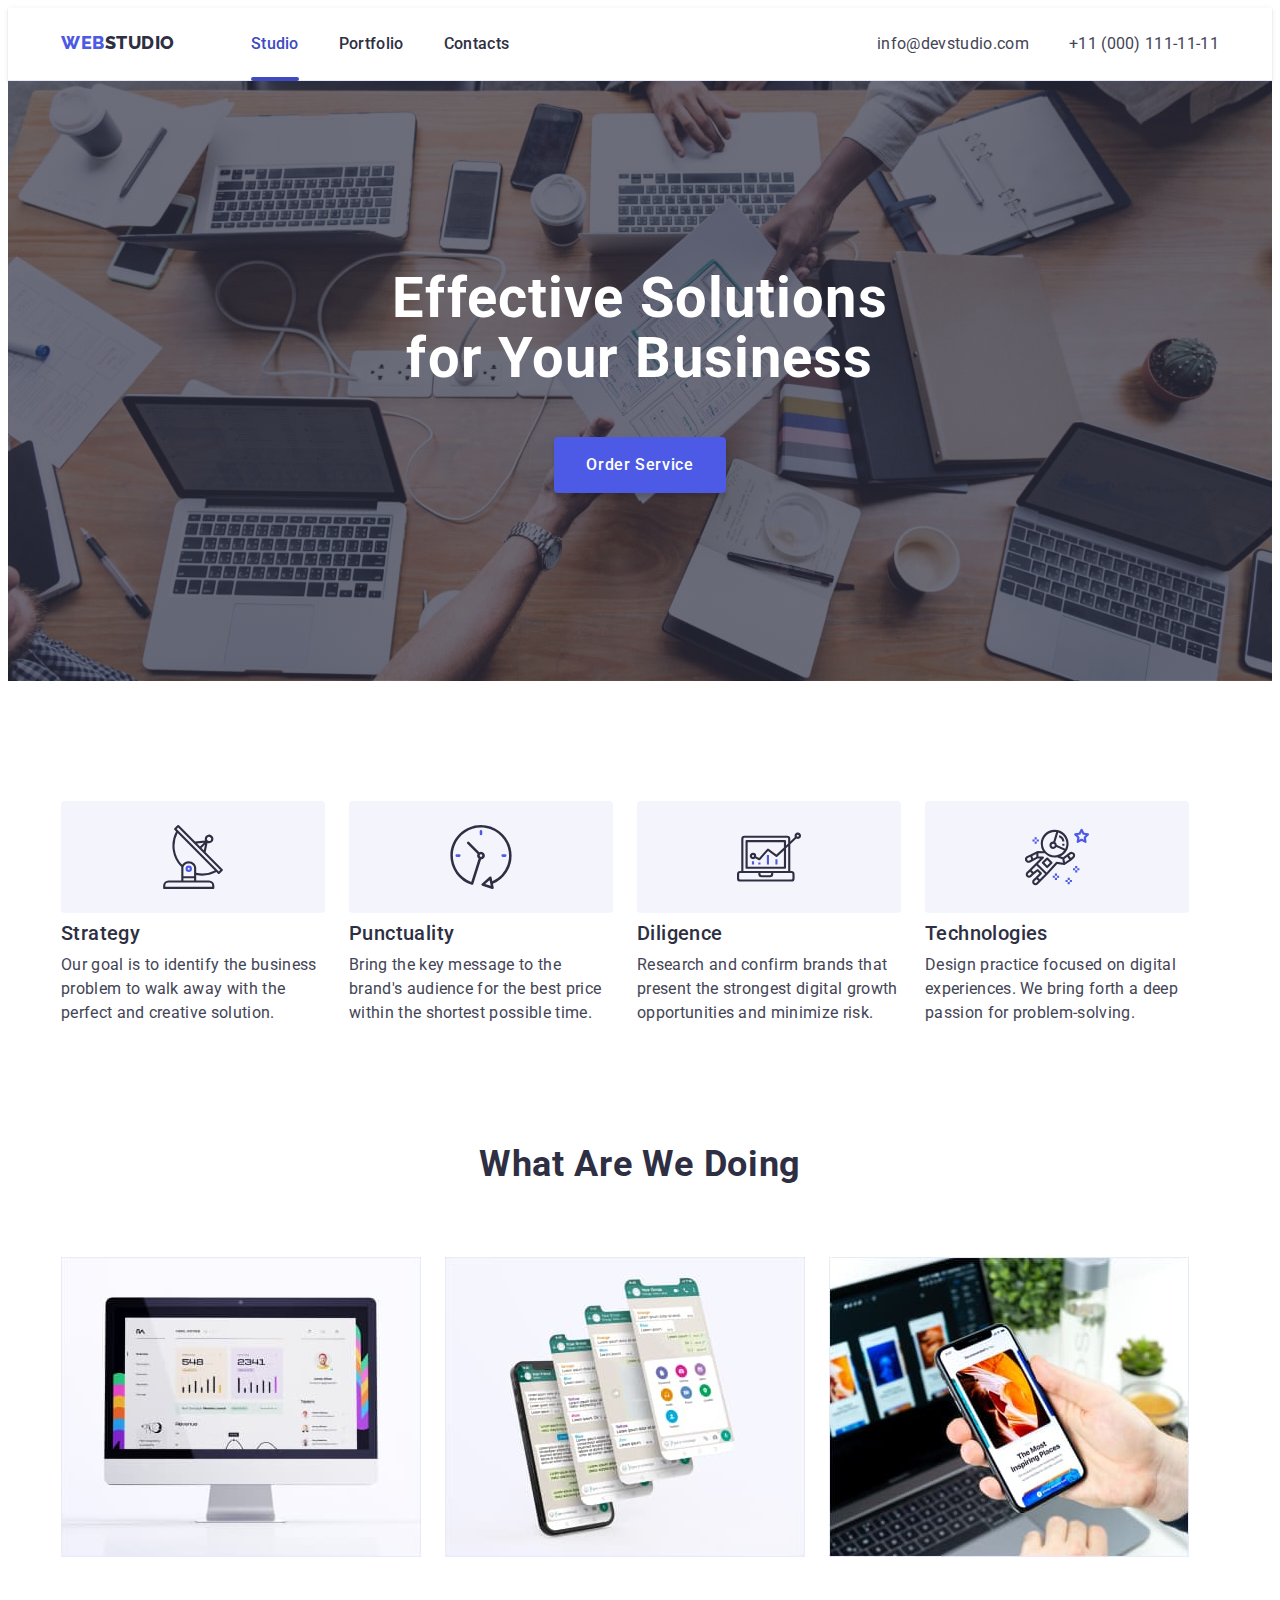
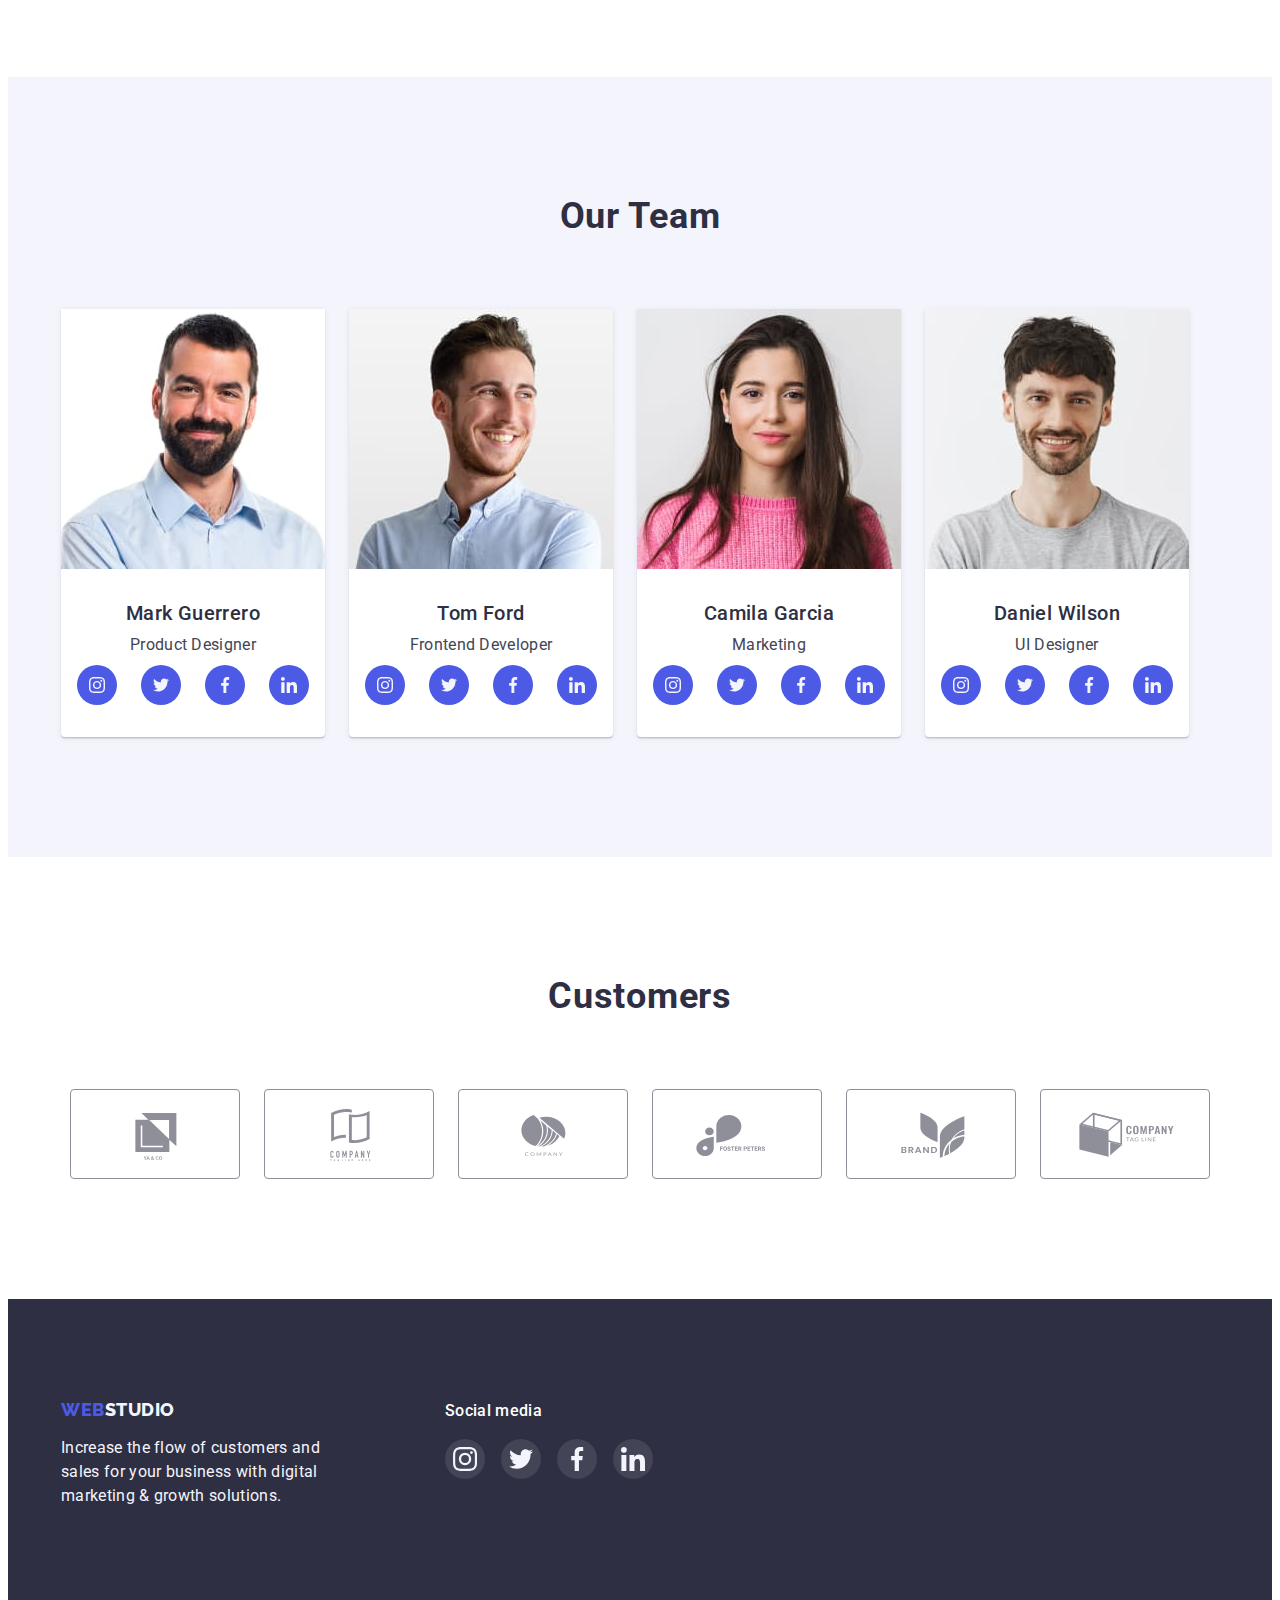
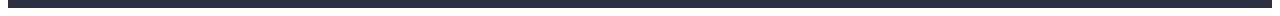
==== index.html @ 4c79994f "Initial commit" ====
<!DOCTYPE html>
<html lang="en">
  <head>
    <meta charset="UTF-8" />
    <meta http-equiv="X-UA-Compatible" content="IE=edge" />
    <meta name="viewport" content="width=device-width, initial-scale=1.0" />
    <title>WebStudio</title>
    <link rel="preconnect" href="https://fonts.googleapis.com" />
    <link
      href="https://fonts.googleapis.com/css2?family=Raleway:wght@800&family=Roboto:wght@400;500;700;900&display=swap"
      rel="stylesheet"
    />
    <link rel="preconnect" href="https://fonts.gstatic.com" crossorigin />
    <link rel="stylesheet" href="https://cdnjs.cloudflare.com/ajax/libs/modern-normalize/1.1.0/modern-normalize.min.css" integrity="sha512-wpPYUAdjBVSE4KJnH1VR1HeZfpl1ub8YT/NKx4PuQ5NmX2tKuGu6U/JRp5y+Y8XG2tV+wKQpNHVUX03MfMFn9Q==" crossorigin="anonymous" referrerpolicy="no-referrer" />
    <link rel="stylesheet" href="./css/styles.css" />
  </head>
  <body>
    <header class="page-header">
        <div class="container">
        <nav class="header-navigation">
          <a class="header-logo link" href="./index.html"
            >Web<span class="header-logo-span">Studio</span></a
          >
          <ul class="navigation-list list">
            <li class="item"><a class="list-link link current-nav" href="./index.html">Studio</a></li>
            <li class="item"><a class="list-link link" href="./portfolio.html">Portfolio</a></li>
            <li class="item"><a class="list-link link" href="">Contacts</a></li>
          </ul>
        </nav>
        <address class="navigation-address">
          <ul class="address-list list">
            <li class="item">
              <a class="list-connection link" href="mailto:info@devstudio.com"
                >info@devstudio.com</a
              >
            </li>
            <li class="item">
              <a class="list-connection link" href="tel:+110001111111">+11 (000) 111-11-11</a>
            </li>
          </ul>
        </address>
      </div >
      </header>
    <main>
      <section class="section-hero">
          <div class="container hero-container">
          <h1 class="hero-title">Effective Solutions for Your Business</h1>
          <button class="hero-button" data-modal-open type="button">Order Service</button>
        </div >
        </section>
        <section class="section-info">
          <div class="container">
            <h2 class="info-title visually-hidden">About us</h2>
            <ul class="info-list list">
              <li class="info-item">
              <div class="info-image">
                <svg class="info-icons" width="64" height="64">
                  <use href="./images/icons.svg#icon-antenna-1"></use>
                </svg>
              </div>
              <h3 class="list-title">Strategy</h3>
              <p class="list-text">
                Our goal is to identify the business problem to walk away with the
                perfect and creative solution.
              </p>
            </li>
            <li class="info-item">
              <div class="info-image">
                <svg class="info-icons" width="64" height="64">
                  <use href="./images/icons.svg#icon-clock-1"></use>
                </svg>
              </div>
              <h3 class="list-title">Punctuality</h3>
              <p class="list-text">
                Bring the key message to the brand's audience for the best price
                within the shortest possible time.
              </p>
            </li>
            <li class="info-item">
              <div class="info-image">
                <svg class="info-icons" width="64" height="64">
                  <use href="./images/icons.svg#icon-diagram-1"></use>
                </svg>
              </div>
              <h3 class="list-title">Diligence</h3>
              <p class="list-text">
                Research and confirm brands that present the strongest digital
                growth opportunities and minimize risk.
              </p>
            </li>
            <li class="info-item">
              <div class="info-image">
                <svg class="info-icons" width="64" height="64">
                  <use href="./images/icons.svg#icon-astronaut-1"></use>
                </svg>
              </div>
              <h3 class="list-title">Technologies</h3>
              <p class="list-text">
                Design practice focused on digital experiences. We bring forth a
                deep passion for problem-solving.
              </p>
            </li>
          </ul>
        </div >
        </section>
        <section class="section-service">
          <div class="container">
          <h2 class="service-title">What are we doing</h2>
          <ul class="service-list list">
            <li>
              <img
                class="site-image"
                src="./images/f.jpg"
                width="360"
                height="300"
                alt="photo of services"
              />
            </li>
            <li>
              <img
                class="site-image"
                src="./images/g.jpg"
                width="360"
                height="300"
                alt="photo of services"
              />
            </li>
            <li>
              <img
                class="site-image"
                src="./images/h.jpg"
                width="360"
                height="300"
                alt="photo of services"
              />
            </li>
          </ul>
        </div >
        </section>
        <section class="section-team">
          <div class="container">
          <h2 class="team-title">Our Team</h2>
          <ul class="team-list list">
            <li class="list-member">
              <img
                class="member-image"
                src="./images/a.jpg"
                width="264"
                height="260"
                alt="Mark Guerrero photo"
              />
              <div class="team-wrap">
                <h3 class="member-name">Mark Guerrero</h3>
                <p class="member-profession">Product Designer</p>
                <ul class="team-socials list">
                  <li class="socials-item"><a class="socials-link link" href=""><svg class="socials-link-icon" width="16" height="16">
                    <use href="./images/icons.svg#icon-instagram-2"></use>
                  </svg></a></li>
                  <li class="socials-item"><a class="socials-link link" href=""><svg class="socials-link-icon" width="16" height="16">
                    <use href="./images/icons.svg#icon-twitter-1"></use>
                  </svg></a></li>
                  <li class="socials-item"><a class="socials-link link" href=""><svg class="socials-link-icon" width="16" height="16">
                    <use href="./images/icons.svg#icon-facebook-1"></use>
                  </svg></a></li>
                  <li class="socials-item"><a class="socials-link link" href=""><svg class="socials-link-icon" width="16" height="16">
                    <use href="./images/icons.svg#icon-linkedin-1"></use>
                  </svg></a></li>
                </ul>
              </div class="team-wrap">
            </li>
            <li class="list-member">
              <img
                class="member-image"
                src="./images/b.jpg"
                width="264"
                height="260"
                alt="Tom Ford photo"
              />
              <div class="team-wrap">
                <h3 class="member-name">Tom Ford</h3>
                <p class="member-profession">Frontend Developer</p>
                <ul class="team-socials list">
                  <li class="socials-item"><a class="socials-link link" href=""><svg class="socials-link-icon" width="16" height="16">
                    <use href="./images/icons.svg#icon-instagram-2"></use>
                  </svg></a></li>
                  <li class="socials-item"><a class="socials-link link" href=""><svg class="socials-link-icon" width="16" height="16">
                    <use href="./images/icons.svg#icon-twitter-1"></use>
                  </svg></a></li>
                  <li class="socials-item"><a class="socials-link link" href=""><svg class="socials-link-icon" width="16" height="16">
                    <use href="./images/icons.svg#icon-facebook-1"></use>
                  </svg></a></li>
                  <li class="socials-item"><a class="socials-link link" href=""><svg class="socials-link-icon" width="16" height="16">
                    <use href="./images/icons.svg#icon-linkedin-1"></use>
                  </svg></a></li>
                </ul>
              </div class="team-wrap">
            </li>
            <li class="list-member">
              <img
                class="member-image"
                src="./images/c.jpg"
                width="264"
                height="260"
                alt="Camila Garcia photo"
              />
              <div class="team-wrap">
                <h3 class="member-name">Camila Garcia</h3>
                <p class="member-profession">Marketing</p>
                <ul class="team-socials list">
                  <li class="socials-item"><a class="socials-link link" href=""><svg class="socials-link-icon" width="16" height="16">
                    <use href="./images/icons.svg#icon-instagram-2"></use>
                  </svg></a></li>
                  <li class="socials-item"><a class="socials-link link" href=""><svg class="socials-link-icon" width="16" height="16">
                    <use href="./images/icons.svg#icon-twitter-1"></use>
                  </svg></a></li>
                  <li class="socials-item"><a class="socials-link link" href=""><svg class="socials-link-icon" width="16" height="16">
                    <use href="./images/icons.svg#icon-facebook-1"></use>
                  </svg></a></li>
                  <li class="socials-item"><a class="socials-link link" href=""><svg class="socials-link-icon" width="16" height="16">
                    <use href="./images/icons.svg#icon-linkedin-1"></use>
                  </svg></a></li>
                </ul>
              </div class="team-wrap">
              
            </li>
            <li class="list-member">
               <img
                class="member-image"
                src="./images/e.jpg"
                width="264"
                height="260"
                alt="Daniel Wilson photo"
              />
              <div class="team-wrap">
                <h3 class="member-name">Daniel Wilson</h3>
                <p class="member-profession">UI Designer</p>
                <ul class="team-socials list">
                  <li class="socials-item"><a class="socials-link link" href=""><svg class="socials-link-icon" width="16" height="16">
                    <use href="./images/icons.svg#icon-instagram-2"></use>
                  </svg></a></li>
                  <li class="socials-item"><a class="socials-link link" href=""><svg class="socials-link-icon" width="16" height="16">
                    <use href="./images/icons.svg#icon-twitter-1"></use>
                  </svg></a></li>
                  <li class="socials-item"><a class="socials-link link" href=""><svg class="socials-link-icon" width="16" height="16">
                    <use href="./images/icons.svg#icon-facebook-1"></use>
                  </svg></a></li>
                  <li class="socials-item"><a class="socials-link link" href=""><svg class="socials-link-icon" width="16" height="16">
                    <use href="./images/icons.svg#icon-linkedin-1"></use>
                  </svg></a></li>
                </ul>
              </div class="team-wrap">
            </li>
          </ul>
        </div >
        </section>
        <section class="section-customers">
          <div class="container">
            <h2 class="customers-title">Customers</h2>
            <ul class="customers-list list">
              <li class="customers-list-item"> <a class="customers-list-link link" href="">
                <svg class="customers-list-icon" width="104" height="56">
                  <use href="./images/icons.svg#icon-cust1"></use>
                </svg>
              </a>
              </li>
              <li class="customers-list-item"> <a class="customers-list-link link" href="">
                <svg class="customers-list-icon" width="104" height="56">
                  <use href="./images/icons.svg#icon-cust2"></use>
                </svg>
              </a>
              </li>
              <li class="customers-list-item"> <a class="customers-list-link link" href="">
                <svg class="customers-list-icon" width="104" height="56">
                  <use href="./images/icons.svg#icon-cust3"></use>
                </svg>
              </a>
              </li>
              <li class="customers-list-item"> <a class="customers-list-link link" href="">
                <svg class="customers-list-icon" width="104" height="56">
                  <use href="./images/icons.svg#icon-cust4"></use>
                </svg>
              </a>
              </li>
              <li class="customers-list-item"> <a class="customers-list-link link" href="">
                <svg class="customers-list-icon" width="104" height="56">
                  <use href="./images/icons.svg#icon-cust5"></use>
                </svg>
              </a>
              </li>
              <li class="customers-list-item"> <a class="customers-list-link link" href="">
                <svg class="customers-list-icon" width="104" height="56">
                  <use href="./images/icons.svg#icon-cust6"></use>
                </svg>
              </a>
              </li>
            </ul>
          </div>
        </section>
    </main>
    <footer class="page-footer">
        <div class="container">
        <div class="footer-logo-container">
          <a href="./index.html" class="footer-logo link"
            >Web<span class="footer-logo-span">Studio</span></a
          >
          <p class="footer-text">
            Increase the flow of customers and sales for your business with digital
            marketing & growth solutions.
          </p>
        </div >
        <div class="footer-container">
          <p class="footer-social">Social media</p>
          <ul class="footer-socials list">
            <li class="footer-socials-item"><a class="footer-socials-link link" href="">
              <svg class="socials-link-icon" width="24" height="24"><use href="./images/icons.svg#icon-instagram-2">
              </use>
            </svg></a></li>
            <li class="footer-socials-item"><a class="footer-socials-link link" href="">
              <svg class="socials-link-icon" width="24" height="24"><use href="./images/icons.svg#icon-twitter-1">
              </use>
            </svg></a></li>
            <li class="footer-socials-item"><a class="footer-socials-link link" href="">
              <svg class="socials-link-icon" width="24" height="24"><use href="./images/icons.svg#icon-facebook-1">
              </use>
            </svg></a></li>
            <li class="footer-socials-item"><a class="footer-socials-link link" href="">
              <svg class="socials-link-icon" width="24" height="24"><use href="./images/icons.svg#icon-linkedin-1">
              </use>
            </svg></a></li>
          </ul>
        </div>
      
      </div >
      </footer>
          <div class="overlay is-hidden" data-modal>
            <div class="modal">
              <button class="close-button" data-modal-close type="button"><svg class="modal-close" width="8" height="8">
                <use href="./images/icons.svg#icon-close"></use>
              </svg></button>
            </div>
      </div>
      <script src="./js/modal.js"></script>
  </body>
</html>
---- css/styles.css ----
/*_________________________________________________*/
:root {
  --brand-color: #434455;
  --second-color: #2e2f42;
  --button-color: #404bbf;
  --logo-color: #4d5ae5;
  --background-color: #ffffff;
  --section-color: #f4f4fd;
  --border-color: #e7e9fc;
  --background-gradient: linear-gradient(rgba(46, 47, 66, 0.7),rgba(46, 47, 66, 0.7));
  --footer-hover: #31D0AA;
  --modal-color: #fcfcfc;
}
p,h1,h2,h3,h4,h5,h6 {
  margin: 0;
}
ul{
  margin: 0;
  padding-left: 0;
}

/*ПАЛИТРА__________________________________________*/
/*logo  #4D5AE5 #F4F4FD  or  #4D5AE5 #2E2F42 ______*/
/*основной цвет  #434455 __________________________*/
/*вторичный цвет  #2E2F42 _________________________*/
/*цвет текста футера #F4F4FD ______________________*/
/*секция Our Team   #F4F4FD _______________________*/
/*футер #2E2F42 ___________________________________*/
/*цвет кнопки  #404BBF ____________________________*/
/*цвет рамки #e7e9fc ______________________________*/
/*ГЛОБАЛЬНІЕ ПРАВКИ ДЛЯ ВСЕЙ СТРАНИЦИ______________*/

body {
  font-family: 'Roboto', sans-serif;
  color: var(--brand-color);
  background-color: var(--background-color);
}
.container {
 width: 1158px; 
 padding-left: 15px;
 padding-right: 15px;
 margin: 0 auto;
}
.visually-hidden {
  position: absolute;
  width: 1px;
  height: 1px;
  margin: -1px;
  border: 0;
  padding: 0;
  white-space: nowrap;
  clip-path: inset(100%);
  clip: rect(0 0 0 0);
  overflow: hidden;
}
.list {
  list-style: none;
}
.link {
  text-decoration: none;
}
/*HEADER____________________________________________*/
.page-header {
  border-bottom: 1px solid var(--border-color);
  box-shadow: 0px 2px 1px rgba(46, 47, 66, 0.08), 0px 1px 1px rgba(46, 47, 66, 0.16), 0px 1px 6px rgba(46, 47, 66, 0.08);
}
.page-header .container {
  display: flex;
  align-items: center;
  justify-content: space-between;
}
.header-navigation{
  display: flex;
}
.header-logo {
  text-transform: uppercase;
  font-family: 'Raleway', sans-serif;
  color: var(--logo-color);
  font-weight: 800;
  font-size: 18px;
  line-height: 1.17;
  letter-spacing: 0.03em;


  padding-top: 24px;
  padding-bottom: 24px;
}
.header-logo-span {
  color: var(--second-color);


}
.navigation-list {
display: flex;
margin-left: 76px;
gap: 40px;
}
/* .navigation-list .item + .item {
  margin-left: 40px;
} */
.list-link {
font-weight: 500;
line-height: 1.5;
letter-spacing: 0.02em;
color: var(--second-color);

display: block;
padding-top: 24px;
padding-bottom: 24px;

transition-property: color;
transition-duration: 250ms;
transition-timing-function: cubic-bezier(0.4, 0, 0.2, 1);
}
.list-link:hover,
.list-link:focus {
  color: var(--button-color);
}
.current-nav {
  position: relative;
  color: var(--button-color);
}
.current-nav::after {
  position: absolute;
  left: 0;
  bottom: -1px;
  content:"";
  width: 100%;
  height: 4px;
  border-radius: 2px;
  background-color: var(--button-color)
}
.navigation-address{
  font-style: normal;
  
  display: flex;
}
.address-list {
  display: flex;
}
.address-list .item + .item {
  margin-left: 40px;
}
.address-list .item {
  display: flex;
}
.list-connection{
  font-family: "Roboto", sans-serif;
  font-style: normal;
  font-weight: 400;
  line-height: 1.5;
  letter-spacing: 0.02em;
  color: var(--brand-color); 
  padding-top: 24px;
  padding-bottom: 24px;
transition-property: color;
transition-duration: 250ms;
transition-timing-function: cubic-bezier(0.4, 0, 0.2, 1);
}
.list-connection:hover,
.list-connection:focus {
  color: var(--button-color)
}
/*HERO______________________________________________*/
.section-hero {
  max-width: 1440px;
  background-color: var(--second-color);
  background-image: var(--background-gradient), url(../images/people-office.jpg);
  background-repeat: no-repeat;
  background-position: center;
  background-size: cover;
  margin: 0 auto;
  padding-top: 188px;
  padding-bottom: 188px;
}
/* .hero-container {
} */
.hero-title {
font-size: 56px;
line-height: 1.07;
text-align: center;
letter-spacing: 0.02em;
color: var(--background-color);
width: 496px;

display: block;
margin-left: auto;
margin-right: auto;
margin-bottom: 48px;
}
.hero-button {
font-family: "Roboto", sans-serif;
font-weight: 500;
font-size: 16px;
line-height: 1.5;
letter-spacing: 0.04em;
color: var(--background-color);
cursor: pointer;
background-color: var(--logo-color);
box-shadow: 0px 4px 4px rgba(0, 0, 0, 0.15);
border-radius: 4px;
border: none;

display: block;
padding: 16px 32px;
margin: 0 auto;

transition-property: background-color;
transition-duration: 250ms;
transition-timing-function: cubic-bezier(0.4, 0, 0.2, 1);
}
.hero-button:hover,
.hero-button:focus {
background-color: var(--button-color);
}
/*INFO_______________________________________________*/
/* .section-info {
} */
.section-info {
  padding-top: 120px;
  padding-bottom: 120px;
}
/* .info-title {
} */

.info-list {
  display: flex;
  gap: 24px;
}
/* .info-item {
} */
.info-image {
  display: flex;
  width:264px;
  height:112px;
  margin-bottom: 8px;
  justify-content: center;
  align-items: center;
  border-radius: 4px;
  background-color: var(--section-color);
}
/* .info-icons{
} */
/* .list-title::before {
} */
.list-title {
font-weight: 500;
font-size: 20px;
line-height: 1.2;
letter-spacing: 0.02em;
color: var(--second-color);
margin-bottom: 8px;
}
.list-text {
line-height: 1.5;
letter-spacing: 0.02em;
width: 264px;
}
/*SERVICE____________________________________________*/
.section-service {
  padding-bottom: 120px;
}
.service-title {
  font-size: 36px;
  line-height: 1.11;
  text-align: center;
  letter-spacing: 0.02em;
  text-transform: capitalize;
  color: var(--second-color);
  margin-bottom: 72px;
  
}
.service-list {
  display: flex;
  gap: 24px;
}
.site-image {
display: block;
}
/*TEAM_______________________________________________*/
.section-team {
  background-color: var(--section-color);
}
.section-team {
padding-top: 120px;
padding-bottom: 120px;
}
.team-title {
font-size: 36px;
line-height: 1.11;
text-align: center;
letter-spacing: 0.02em;
text-transform: capitalize;
color: var(--second-color);

margin-bottom: 72px;
}
.team-list {
display: flex;
gap: 24px;

}
.list-member {
  background-color: var(--background-color);
  width: 264px;
  box-shadow: 0px 1px 6px rgba(46, 47, 66, 0.08), 0px 1px 1px rgba(46, 47, 66, 0.16), 0px 2px 1px rgba(46, 47, 66, 0.08);
  border-radius: 0px 0px 4px 4px;
  padding-bottom: 32px;
}
.member-image {
  margin-bottom: 32px;
  display: block;
}
/* .team-wrap {
} */
.member-name {
font-weight: 500;
font-size: 20px;
line-height: 1.2;
text-align: center;
letter-spacing: 0.02em;
color: var(--second-color);
margin-bottom: 8px;
}
.member-profession {
  line-height: 1.5;
  text-align: center;
  letter-spacing: 0.02em;
  margin-bottom: 8px;
}
.team-socials{
  display: flex;
  justify-content: center;
  gap: 24px;

}
.socials-item {
  width: 40px;
  height: 40px;

}
.socials-link {
  display: flex;
  width: 100%;
  height: 100%;
  border-radius: 50%;
  background-color: var(--logo-color);
  justify-content: center;
  align-items: center;

  transition-property: background-color;
  transition-duration: 250ms;
  transition-timing-function: cubic-bezier(0.4, 0, 0.2, 1);
}
.socials-link:hover,
.socials-link:focus {
  background-color: var(--button-color);
}
/* .socials-link-icon {
} */
/*CUSTOMERS__________________________________________*/
.section-customers{
  padding-top: 120px;
  padding-bottom: 120px;
}
.customers-title {
  text-align: center;
  font-size: 36px;
  color: var(--second-color);
  line-height: 1.11;
  letter-spacing: 0.02em;
  text-transform: capitalize;
  margin-bottom: 72px;
}
.customers-list {
  display: flex;
  justify-content: center;
  gap:24px;
}
/* .customers-list-item {
  
} */
.customers-list-link {
  display: flex;
  justify-content: center;
  align-items: center;
  width: 168px;
  height: 88px;
  border: 1px solid #8E8F99;
  border-radius: 4px;
  fill: #8E8F99;
  transition-property: border-color, fill;
transition-duration: 250ms;
transition-timing-function: cubic-bezier(0.4, 0, 0.2, 1);
}
.customers-list-link:hover,
.customers-list-link:focus {
  border-color: var(--button-color);
  fill: var(--button-color);
}
/* .customers-list-icon {
} */
/* PORTFOLIO PAGE___________________________________ */
.section-portfolio{
  padding-top: 96px;
  padding-bottom: 120px;
}
/* .portfolio-title {
} */
.portfolio-filter {
  display: flex;
  gap: 24px;
  justify-content: center;
  align-items: center;
  margin-bottom: 72px;
}
.filter-button {
  font-family: 'Roboto', sans-serif;
  background-color: var(--section-color);
  font-weight: 500;
  font-size: 16px;
  line-height: 1.5;
  display: flex;
  align-items: center;
  text-align: center;
  letter-spacing: 0.04em;
  color: var(--logo-color);
  border-radius: 4px;
  border: 1px solid var(--border-color);
  cursor: pointer;
  
  padding: 12px 24px;

  transition-property: background-color, box-shadow, color, border;
  transition-duration: 250ms;
  transition-timing-function: cubic-bezier(0.4, 0, 0.2, 1);
}
.filter-button:hover,
.filter-button:focus {
  background-color: var(--button-color);
  box-shadow: 0px 3px 1px rgba(0, 0, 0, 0.1), 0px 2px 1px rgba(0, 0, 0, 0.08),
    0px 2px 2px rgba(0, 0, 0, 0.12);
  color: var(--background-color);
  border: 1px solid transparent;
}
.portfolio-list {
display: flex;
flex-wrap: wrap;
gap: 48px 24px;
}
/* .list-items {
} */
.items-link {
  display: block;
  transition-property: box-shadow;
transition-duration: 250ms;
transition-timing-function: cubic-bezier(0.4, 0, 0.2, 1);
}
.items-link:hover,
.items-link:focus {
  box-shadow: 0px 1px 6px rgba(46, 47, 66, 0.08), 0px 1px 1px rgba(46, 47, 66, 0.16), 0px 2px 1px rgba(46, 47, 66, 0.08);
}
.items-link:hover .items-overlow-text,
.items-link:focus .items-overlow-text {
  transform: translate(0);
}
.items-image{
  display: block;
}
/* .list-items {
}  */
.box {
  width: 360px;
  box-sizing: border-box;
  border-bottom: 1px solid var(--border-color);
  border-left: 1px solid var(--border-color);
  border-right: 1px solid var(--border-color);
  padding: 32px 16px;
}
.items-title {
font-weight: 500;
font-size: 20px;
line-height: 1.2;
letter-spacing: 0.02em;
color: var(--second-color);
margin-bottom: 8px;

}
.items-text {
line-height: 1.5;
letter-spacing: 0.02em;
color: var(--brand-color);
}
/* .items-image {
  
} */
.image-text-wrap {
  position: relative;
  overflow: hidden;
}
.items-overlow-text {
display: block;
padding: 40px 32px;
height: 100%;

line-height: 1.5; 
letter-spacing: 0.02em;
color: var(--section-color);
background-color: var(--logo-color);

position: absolute;
top: 0;
transform: translateY(100%);
transition-duration: 250ms;
transition-timing-function: cubic-bezier(0.4, 0, 0.2, 1);
}

/* FOOTER______________________________________ */
.page-footer {
  background: var(--second-color);
  padding-top: 100px;
  padding-bottom: 100px;
  display: flex;
  
}
.page-footer .container {
  display: flex;
  align-items: flex-start;
}
.footer-logo-container{
  display: inline-block;
}
.footer-logo {
  text-transform: uppercase;
  font-family: 'Raleway', sans-serif;
  color: var(--logo-color);
  font-weight: 800;
  font-size: 18px;
  line-height: 1.17;
  letter-spacing: 0.03em;
  
  display: block;
  margin-bottom: 16px;
}
.footer-logo-span {
  color: var(--section-color);
}
.footer-text {
  color: var(--section-color);
  line-height: 1.5;
  letter-spacing: 0.02em;
  width: 264px;
}
.footer-container {
  margin-left: 120px;
}
.footer-social {
font-weight: 500;
line-height: 1.5;
letter-spacing: 0.02em;
color: var(--background-color);

margin-bottom: 16px;
}
.footer-socials {
  display: inline-flex;
  gap:16px;
}
.footer-socials-item {
  width: 40px;
  height: 40px;
  border-radius: 50%;
}
.footer-socials-link {
  display: flex;
  width: 100%;
  height: 100%;
  border-radius: 50%;
  background-color: var(--brand-color);
  justify-content: center;
  align-items: center;

  transition-property: background-color;
  transition-duration: 250ms;
  transition-timing-function: cubic-bezier(0.4, 0, 0.2, 1);
}
.footer-socials-link:hover,
.footer-socials-link:focus {
  background-color: var(--footer-hover);
}
/* .socials-link-icon {
} */
/*OVERLAY__________________________________ */
.overlay {
  position: fixed;
  top: 0;
  background-color: rgba(46, 47, 66, 0.4);
  width: 100%;
  height: 100%;

  transition: opacity 250ms linear, visibility 250ms linear;
}

.modal {
  width: 408px;
  min-height: 576px;
  background-color: var(--modal-color);
  box-shadow: 0px 1px 1px rgba(0, 0, 0, 0.14), 0px 1px 3px rgba(0, 0, 0, 0.12), 0px 2px 1px rgba(0, 0, 0, 0.2);
border-radius: 4px;
 position: absolute;
 top: 50%;
 left: 50%;
 transform: translate(-50%, -50%) scale(1) rotate(0deg);
 transition-duration: 550ms;
 transition-timing-function: ease-in;
 padding: 24px;
}
.overlay.is-hidden .modal {
  transform: translate(-50%, -50%) scale(0) rotate(180deg);

}
.close-button {
background: var(#E7E9FC);
border: 1px solid rgba(0, 0, 0, 0.1);
border-radius: 50%;

display: block;
margin-left: auto;
}
.is-hidden {
  opacity: 0;
  visibility: hidden;
  pointer-events: none;
}
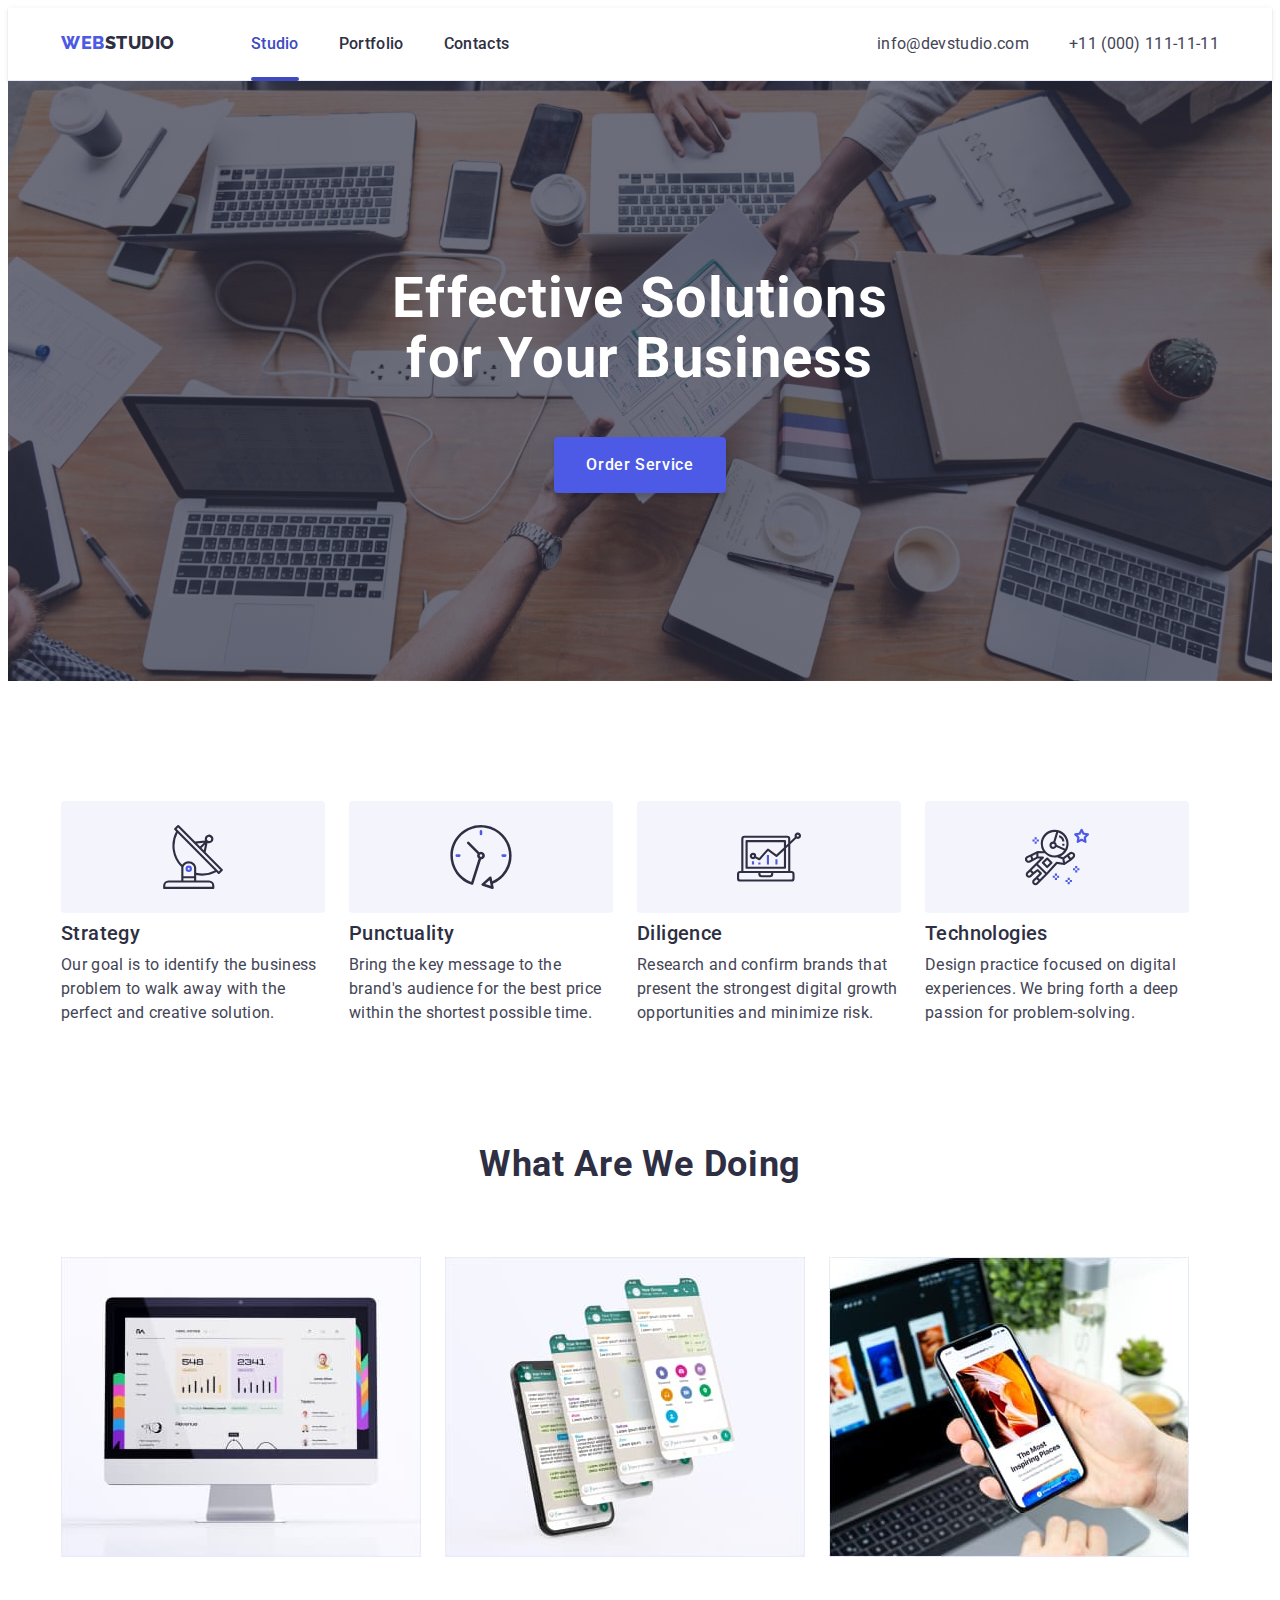
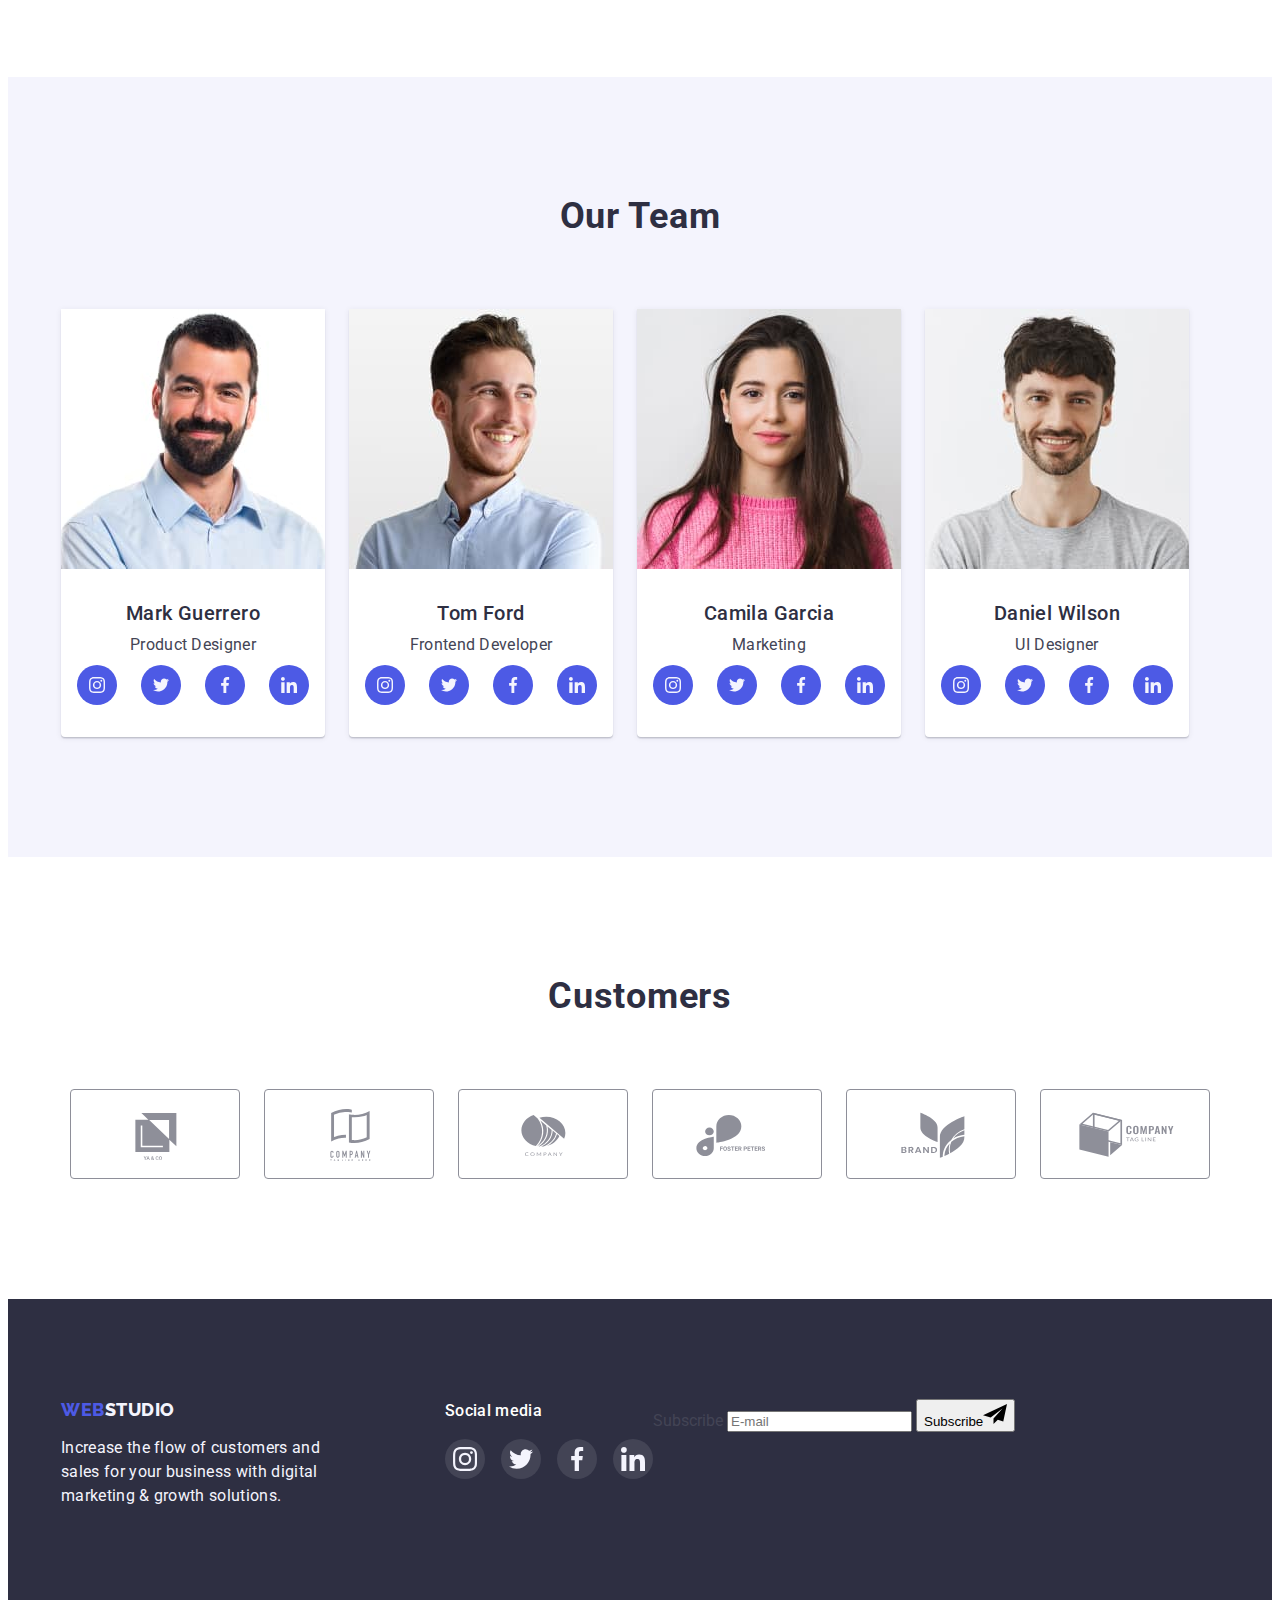
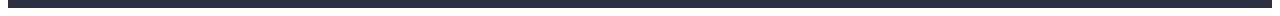
==== commit b0629b1e: "form1.0" ====
--- a/index.html
+++ b/index.html
@@ -329,7 +329,15 @@
             </svg></a></li>
           </ul>
         </div>
-      
+        <div>
+          <form action="">
+            <label for="">Subscribe</label>
+            <input type="email" name="email" id="footer-email" placeholder="E-mail">
+            <button type="submit">Subscribe<svg width="24" height="24">
+              <use href="./images/icons.svg#icon-plane"></use>
+            </svg></button>
+          </form>
+        </div>
       </div >
       </footer>
           <div class="overlay is-hidden" data-modal>
@@ -337,6 +345,20 @@
               <button class="close-button" data-modal-close type="button"><svg class="modal-close" width="8" height="8">
                 <use href="./images/icons.svg#icon-close"></use>
               </svg></button>
+              <h2>Leave your contacts and we will call you back</h2>
+              <form>
+                <label for="name">Name</label>
+                <input type="text" name="name" id="name">
+                <label for="phone">Phone</label>
+                <input type="tel" name="phone" id="phone">
+                <label for="email">Email</label>
+                <input type="email" name="email" id="email">
+                <label for="comment">Comment</label>
+                <textarea name="Comment" id="comment" rows="5" placeholder="Text input"></textarea>
+                <input type="checkbox" value="" id="policy" name="policy-check">
+                <label for="policy">I accept the terms and conditions of the <a href="">Privacy Policy</a></label>
+                <button type="submit">Send</button>
+               </form>
             </div>
       </div>
       <script src="./js/modal.js"></script>
--- a/css/styles.css
+++ b/css/styles.css
@@ -606,7 +606,7 @@
   min-height: 576px;
   background-color: var(--modal-color);
   box-shadow: 0px 1px 1px rgba(0, 0, 0, 0.14), 0px 1px 3px rgba(0, 0, 0, 0.12), 0px 2px 1px rgba(0, 0, 0, 0.2);
-border-radius: 4px;
+  border-radius: 4px;
  position: absolute;
  top: 50%;
  left: 50%;
@@ -626,6 +626,13 @@
 
 display: block;
 margin-left: auto;
+justify-content: center;
+align-items: center;
+}
+.close-button:active {
+  fill: var(--background-color);
+  background-color: var(--button-color);
+  border-color: var(--button-color);
 }
 .is-hidden {
   opacity: 0;
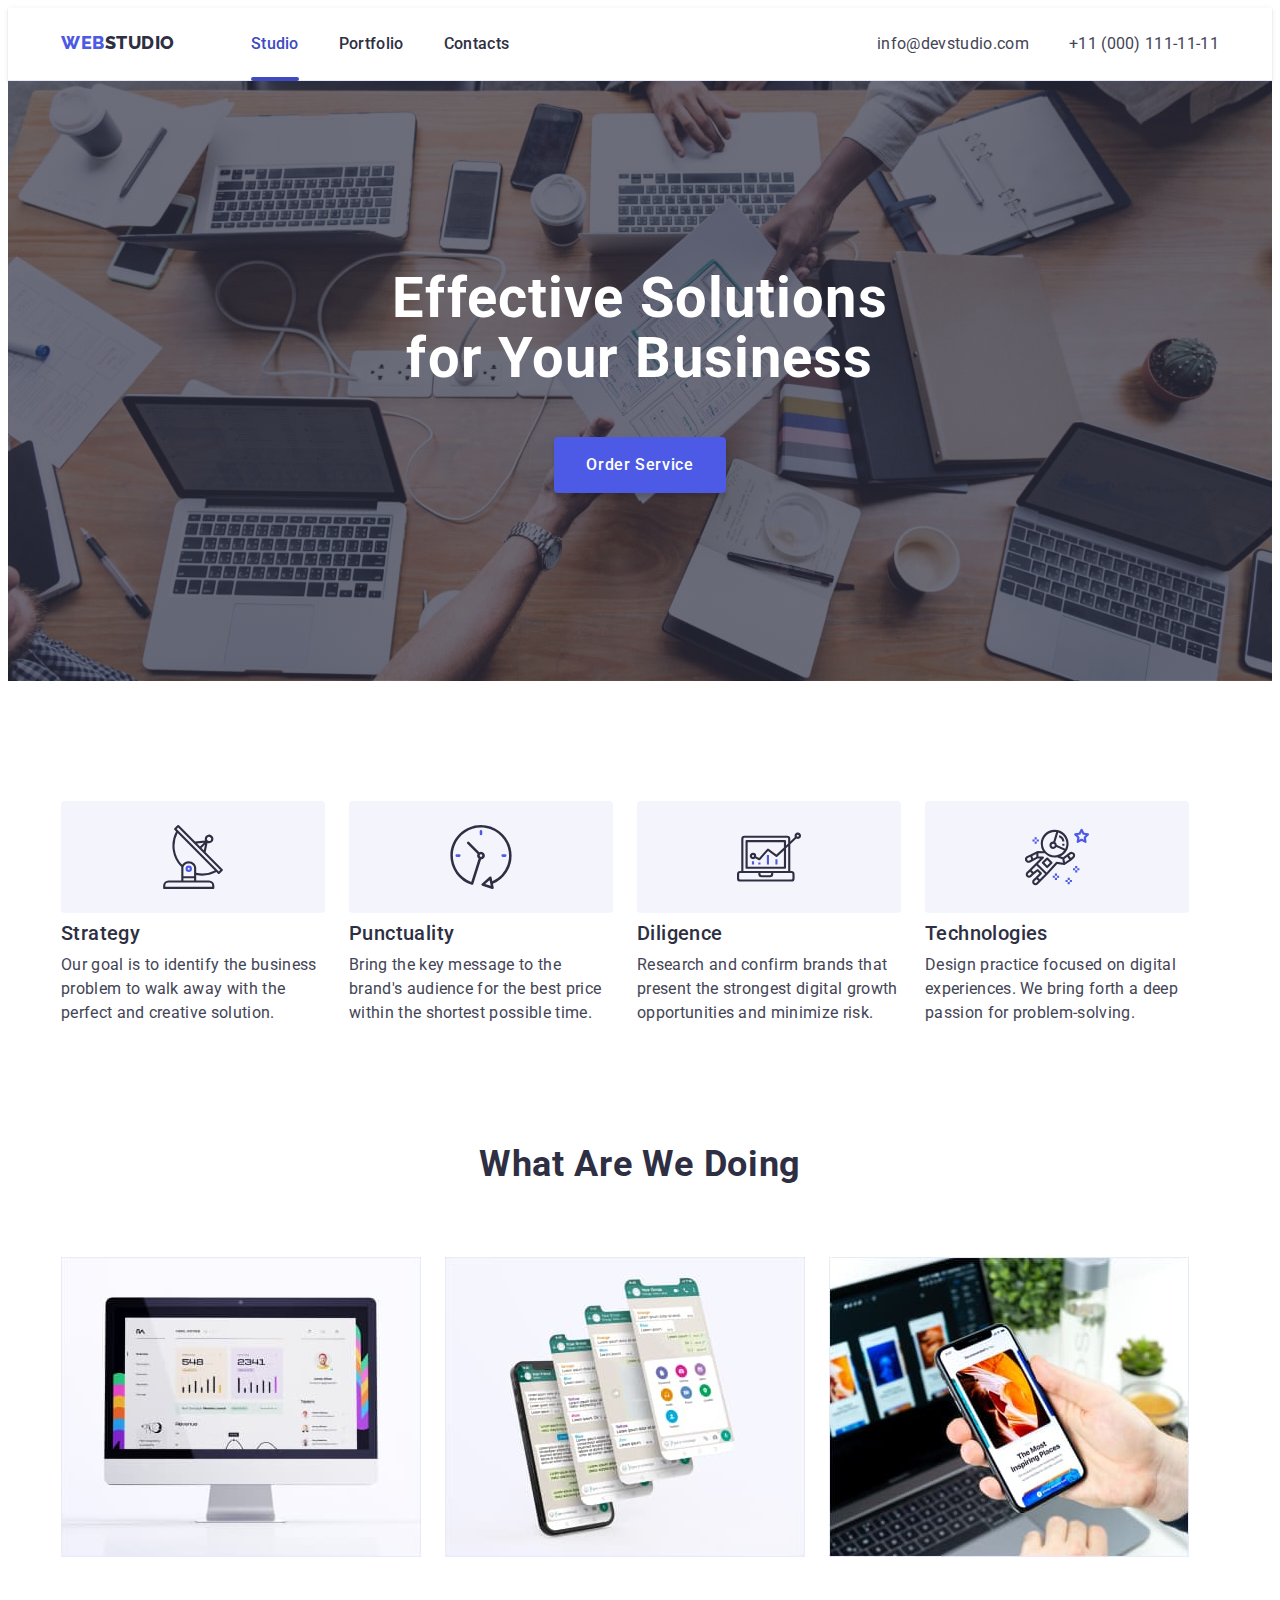
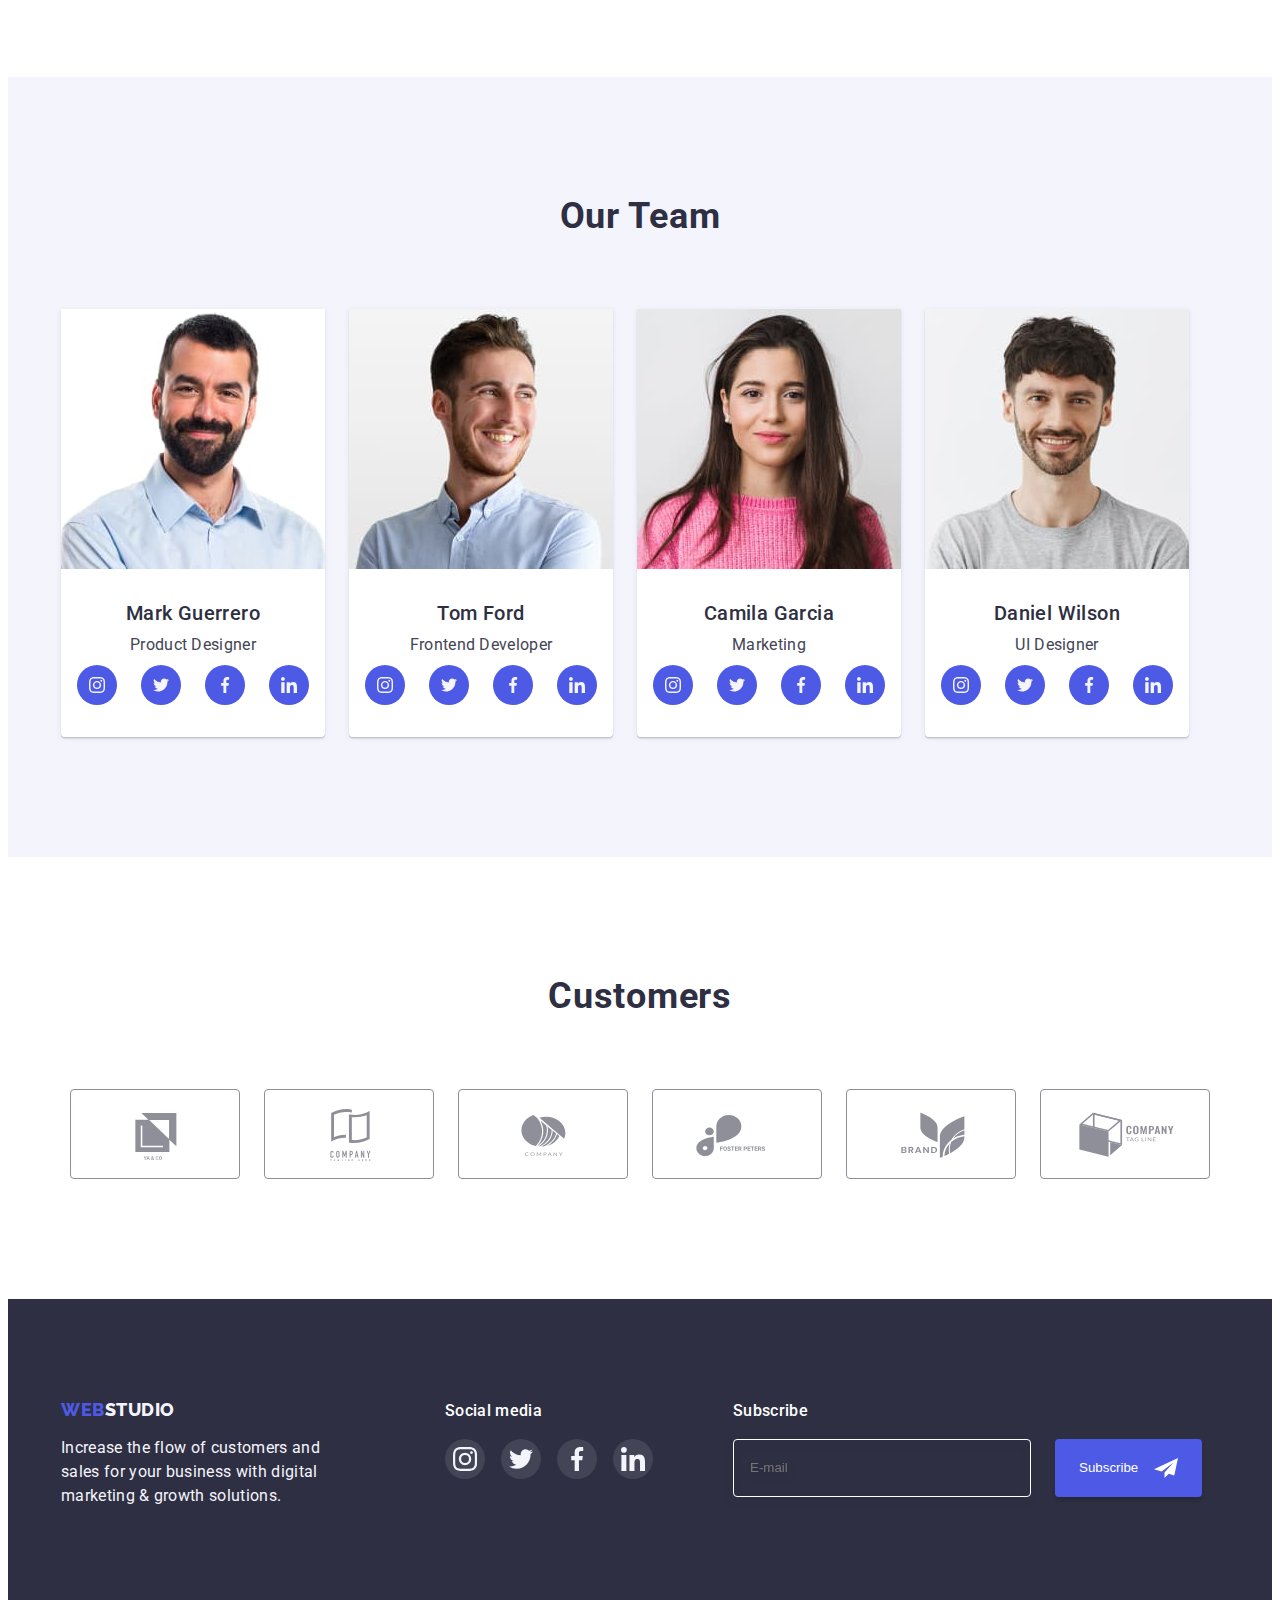
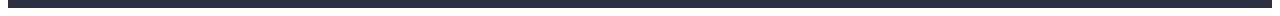
==== commit 03aa6eee: "form" ====
--- a/index.html
+++ b/index.html
@@ -330,12 +330,14 @@
           </ul>
         </div>
         <div>
-          <form action="">
-            <label for="">Subscribe</label>
-            <input type="email" name="email" id="footer-email" placeholder="E-mail">
-            <button type="submit">Subscribe<svg width="24" height="24">
+          <form class="form-footer">
+              <label class="form-footer-title" for="footer-email">Subscribe</label>
+              <div class="form-footer-wrap">
+              <input class="footer-input" type="email" name="email" id="footer-email" placeholder="E-mail">
+            <button class="footer-submit" type="submit">Subscribe<svg class="footer-subscribe-icon" width="24" height="24">
               <use href="./images/icons.svg#icon-plane"></use>
             </svg></button>
+            </div>
           </form>
         </div>
       </div >
@@ -345,19 +347,46 @@
               <button class="close-button" data-modal-close type="button"><svg class="modal-close" width="8" height="8">
                 <use href="./images/icons.svg#icon-close"></use>
               </svg></button>
-              <h2>Leave your contacts and we will call you back</h2>
-              <form>
-                <label for="name">Name</label>
-                <input type="text" name="name" id="name">
-                <label for="phone">Phone</label>
-                <input type="tel" name="phone" id="phone">
-                <label for="email">Email</label>
-                <input type="email" name="email" id="email">
-                <label for="comment">Comment</label>
-                <textarea name="Comment" id="comment" rows="5" placeholder="Text input"></textarea>
-                <input type="checkbox" value="" id="policy" name="policy-check">
-                <label for="policy">I accept the terms and conditions of the <a href="">Privacy Policy</a></label>
-                <button type="submit">Send</button>
+              <p class="modal-title">Leave your contacts and we will call you back</p>
+              <form class="modal-form">
+                <div class="form-field">
+                  <label class="form-label" for="name">Name</label>
+                  <div class="imput-wrap">
+                    <input class="form-input" required type="text" name="user-name" id="name">
+                    <svg class="input-icon" width="18" height="18"><use href="./images/icons.svg#icon-name">
+                    </use>
+                    </svg>
+                  </div>
+                </div>
+                <div class="form-field">
+                  <label class="form-label" for="phone">Phone</label>
+                  <div class="imput-wrap">
+                    <input class="form-input" required type="tel" name="user-phone" id="phone">
+                    <svg class="input-icon" width="18" height="24"><use href="./images/icons.svg#icon-phone">
+                    </use>
+                    </svg>
+                  </div>
+                </div>
+                <div class="form-field">
+                    <label class="form-label" for="email">Email</label>
+                    <div class="imput-wrap">
+                      <input class="form-input" required type="email" name="user-email" id="email">
+                      <svg class="input-icon" width="18" height="24"><use href="./images/icons.svg#icon-email">
+                      </use>
+                      </svg>
+                    </div>
+                </div>
+                <div class="form-field">
+                  <label class="form-label" for="comment">Comment</label>
+                  <textarea class="form-input comment-input" name="Comment" id="comment" placeholder="Text input"></textarea>
+                </div>
+                <div class="form-policy">
+                  <input class="form-policy-check visually-hidden" type="checkbox" value="" id="policy" name="policy-check">
+                  <label class="form-policy-label" for="policy"><span><svg class="check-icon" width="10" height="8">
+                    <use href="./images/icons.svg#icon-check"></use>
+                  </svg></span> I accept the terms and conditions of the <a class="policy-link" href="">Privacy Policy</a></label>
+                </div>
+                <button class="form-button" type="submit">Send</button>
                </form>
             </div>
       </div>
--- a/css/styles.css
+++ b/css/styles.css
@@ -7,14 +7,24 @@
   --background-color: #ffffff;
   --section-color: #f4f4fd;
   --border-color: #e7e9fc;
-  --background-gradient: linear-gradient(rgba(46, 47, 66, 0.7),rgba(46, 47, 66, 0.7));
-  --footer-hover: #31D0AA;
+  --modal-color-text: #8e8f99;
+  --background-gradient: linear-gradient(
+    rgba(46, 47, 66, 0.7),
+    rgba(46, 47, 66, 0.7)
+  );
+  --footer-hover: #31d0aa;
   --modal-color: #fcfcfc;
 }
-p,h1,h2,h3,h4,h5,h6 {
+p,
+h1,
+h2,
+h3,
+h4,
+h5,
+h6 {
   margin: 0;
 }
-ul{
+ul {
   margin: 0;
   padding-left: 0;
 }
@@ -36,10 +46,10 @@
   background-color: var(--background-color);
 }
 .container {
- width: 1158px; 
- padding-left: 15px;
- padding-right: 15px;
- margin: 0 auto;
+  width: 1158px;
+  padding-left: 15px;
+  padding-right: 15px;
+  margin: 0 auto;
 }
 .visually-hidden {
   position: absolute;
@@ -62,14 +72,15 @@
 /*HEADER____________________________________________*/
 .page-header {
   border-bottom: 1px solid var(--border-color);
-  box-shadow: 0px 2px 1px rgba(46, 47, 66, 0.08), 0px 1px 1px rgba(46, 47, 66, 0.16), 0px 1px 6px rgba(46, 47, 66, 0.08);
+  box-shadow: 0px 2px 1px rgba(46, 47, 66, 0.08),
+    0px 1px 1px rgba(46, 47, 66, 0.16), 0px 1px 6px rgba(46, 47, 66, 0.08);
 }
 .page-header .container {
   display: flex;
   align-items: center;
   justify-content: space-between;
 }
-.header-navigation{
+.header-navigation {
   display: flex;
 }
 .header-logo {
@@ -81,36 +92,33 @@
   line-height: 1.17;
   letter-spacing: 0.03em;
 
-
   padding-top: 24px;
   padding-bottom: 24px;
 }
 .header-logo-span {
   color: var(--second-color);
-
-
 }
 .navigation-list {
-display: flex;
-margin-left: 76px;
-gap: 40px;
+  display: flex;
+  margin-left: 76px;
+  gap: 40px;
 }
 /* .navigation-list .item + .item {
   margin-left: 40px;
 } */
 .list-link {
-font-weight: 500;
-line-height: 1.5;
-letter-spacing: 0.02em;
-color: var(--second-color);
-
-display: block;
-padding-top: 24px;
-padding-bottom: 24px;
-
-transition-property: color;
-transition-duration: 250ms;
-transition-timing-function: cubic-bezier(0.4, 0, 0.2, 1);
+  font-weight: 500;
+  line-height: 1.5;
+  letter-spacing: 0.02em;
+  color: var(--second-color);
+
+  display: block;
+  padding-top: 24px;
+  padding-bottom: 24px;
+
+  transition-property: color;
+  transition-duration: 250ms;
+  transition-timing-function: cubic-bezier(0.4, 0, 0.2, 1);
 }
 .list-link:hover,
 .list-link:focus {
@@ -124,15 +132,15 @@
   position: absolute;
   left: 0;
   bottom: -1px;
-  content:"";
+  content: '';
   width: 100%;
   height: 4px;
   border-radius: 2px;
-  background-color: var(--button-color)
-}
-.navigation-address{
+  background-color: var(--button-color);
+}
+.navigation-address {
   font-style: normal;
-  
+
   display: flex;
 }
 .address-list {
@@ -144,22 +152,22 @@
 .address-list .item {
   display: flex;
 }
-.list-connection{
-  font-family: "Roboto", sans-serif;
+.list-connection {
+  font-family: 'Roboto', sans-serif;
   font-style: normal;
   font-weight: 400;
   line-height: 1.5;
   letter-spacing: 0.02em;
-  color: var(--brand-color); 
+  color: var(--brand-color);
   padding-top: 24px;
   padding-bottom: 24px;
-transition-property: color;
-transition-duration: 250ms;
-transition-timing-function: cubic-bezier(0.4, 0, 0.2, 1);
+  transition-property: color;
+  transition-duration: 250ms;
+  transition-timing-function: cubic-bezier(0.4, 0, 0.2, 1);
 }
 .list-connection:hover,
 .list-connection:focus {
-  color: var(--button-color)
+  color: var(--button-color);
 }
 /*HERO______________________________________________*/
 .section-hero {
@@ -176,42 +184,42 @@
 /* .hero-container {
 } */
 .hero-title {
-font-size: 56px;
-line-height: 1.07;
-text-align: center;
-letter-spacing: 0.02em;
-color: var(--background-color);
-width: 496px;
-
-display: block;
-margin-left: auto;
-margin-right: auto;
-margin-bottom: 48px;
+  font-size: 56px;
+  line-height: 1.07;
+  text-align: center;
+  letter-spacing: 0.02em;
+  color: var(--background-color);
+  width: 496px;
+
+  display: block;
+  margin-left: auto;
+  margin-right: auto;
+  margin-bottom: 48px;
 }
 .hero-button {
-font-family: "Roboto", sans-serif;
-font-weight: 500;
-font-size: 16px;
-line-height: 1.5;
-letter-spacing: 0.04em;
-color: var(--background-color);
-cursor: pointer;
-background-color: var(--logo-color);
-box-shadow: 0px 4px 4px rgba(0, 0, 0, 0.15);
-border-radius: 4px;
-border: none;
-
-display: block;
-padding: 16px 32px;
-margin: 0 auto;
-
-transition-property: background-color;
-transition-duration: 250ms;
-transition-timing-function: cubic-bezier(0.4, 0, 0.2, 1);
+  font-family: 'Roboto', sans-serif;
+  font-weight: 500;
+  font-size: 16px;
+  line-height: 1.5;
+  letter-spacing: 0.04em;
+  color: var(--background-color);
+  cursor: pointer;
+  background-color: var(--logo-color);
+  box-shadow: 0px 4px 4px rgba(0, 0, 0, 0.15);
+  border-radius: 4px;
+  border: none;
+
+  display: block;
+  padding: 16px 32px;
+  margin: 0 auto;
+
+  transition-property: background-color;
+  transition-duration: 250ms;
+  transition-timing-function: cubic-bezier(0.4, 0, 0.2, 1);
 }
 .hero-button:hover,
 .hero-button:focus {
-background-color: var(--button-color);
+  background-color: var(--button-color);
 }
 /*INFO_______________________________________________*/
 /* .section-info {
@@ -231,8 +239,8 @@
 } */
 .info-image {
   display: flex;
-  width:264px;
-  height:112px;
+  width: 264px;
+  height: 112px;
   margin-bottom: 8px;
   justify-content: center;
   align-items: center;
@@ -244,17 +252,17 @@
 /* .list-title::before {
 } */
 .list-title {
-font-weight: 500;
-font-size: 20px;
-line-height: 1.2;
-letter-spacing: 0.02em;
-color: var(--second-color);
-margin-bottom: 8px;
+  font-weight: 500;
+  font-size: 20px;
+  line-height: 1.2;
+  letter-spacing: 0.02em;
+  color: var(--second-color);
+  margin-bottom: 8px;
 }
 .list-text {
-line-height: 1.5;
-letter-spacing: 0.02em;
-width: 264px;
+  line-height: 1.5;
+  letter-spacing: 0.02em;
+  width: 264px;
 }
 /*SERVICE____________________________________________*/
 .section-service {
@@ -268,42 +276,41 @@
   text-transform: capitalize;
   color: var(--second-color);
   margin-bottom: 72px;
-  
 }
 .service-list {
   display: flex;
   gap: 24px;
 }
 .site-image {
-display: block;
+  display: block;
 }
 /*TEAM_______________________________________________*/
 .section-team {
   background-color: var(--section-color);
 }
 .section-team {
-padding-top: 120px;
-padding-bottom: 120px;
+  padding-top: 120px;
+  padding-bottom: 120px;
 }
 .team-title {
-font-size: 36px;
-line-height: 1.11;
-text-align: center;
-letter-spacing: 0.02em;
-text-transform: capitalize;
-color: var(--second-color);
-
-margin-bottom: 72px;
+  font-size: 36px;
+  line-height: 1.11;
+  text-align: center;
+  letter-spacing: 0.02em;
+  text-transform: capitalize;
+  color: var(--second-color);
+
+  margin-bottom: 72px;
 }
 .team-list {
-display: flex;
-gap: 24px;
-
+  display: flex;
+  gap: 24px;
 }
 .list-member {
   background-color: var(--background-color);
   width: 264px;
-  box-shadow: 0px 1px 6px rgba(46, 47, 66, 0.08), 0px 1px 1px rgba(46, 47, 66, 0.16), 0px 2px 1px rgba(46, 47, 66, 0.08);
+  box-shadow: 0px 1px 6px rgba(46, 47, 66, 0.08),
+    0px 1px 1px rgba(46, 47, 66, 0.16), 0px 2px 1px rgba(46, 47, 66, 0.08);
   border-radius: 0px 0px 4px 4px;
   padding-bottom: 32px;
 }
@@ -314,13 +321,13 @@
 /* .team-wrap {
 } */
 .member-name {
-font-weight: 500;
-font-size: 20px;
-line-height: 1.2;
-text-align: center;
-letter-spacing: 0.02em;
-color: var(--second-color);
-margin-bottom: 8px;
+  font-weight: 500;
+  font-size: 20px;
+  line-height: 1.2;
+  text-align: center;
+  letter-spacing: 0.02em;
+  color: var(--second-color);
+  margin-bottom: 8px;
 }
 .member-profession {
   line-height: 1.5;
@@ -328,16 +335,14 @@
   letter-spacing: 0.02em;
   margin-bottom: 8px;
 }
-.team-socials{
+.team-socials {
   display: flex;
   justify-content: center;
   gap: 24px;
-
 }
 .socials-item {
   width: 40px;
   height: 40px;
-
 }
 .socials-link {
   display: flex;
@@ -359,7 +364,7 @@
 /* .socials-link-icon {
 } */
 /*CUSTOMERS__________________________________________*/
-.section-customers{
+.section-customers {
   padding-top: 120px;
   padding-bottom: 120px;
 }
@@ -375,7 +380,7 @@
 .customers-list {
   display: flex;
   justify-content: center;
-  gap:24px;
+  gap: 24px;
 }
 /* .customers-list-item {
   
@@ -386,12 +391,12 @@
   align-items: center;
   width: 168px;
   height: 88px;
-  border: 1px solid #8E8F99;
+  border: 1px solid #8e8f99;
   border-radius: 4px;
-  fill: #8E8F99;
+  fill: #8e8f99;
   transition-property: border-color, fill;
-transition-duration: 250ms;
-transition-timing-function: cubic-bezier(0.4, 0, 0.2, 1);
+  transition-duration: 250ms;
+  transition-timing-function: cubic-bezier(0.4, 0, 0.2, 1);
 }
 .customers-list-link:hover,
 .customers-list-link:focus {
@@ -401,7 +406,7 @@
 /* .customers-list-icon {
 } */
 /* PORTFOLIO PAGE___________________________________ */
-.section-portfolio{
+.section-portfolio {
   padding-top: 96px;
   padding-bottom: 120px;
 }
@@ -428,7 +433,7 @@
   border-radius: 4px;
   border: 1px solid var(--border-color);
   cursor: pointer;
-  
+
   padding: 12px 24px;
 
   transition-property: background-color, box-shadow, color, border;
@@ -444,27 +449,28 @@
   border: 1px solid transparent;
 }
 .portfolio-list {
-display: flex;
-flex-wrap: wrap;
-gap: 48px 24px;
+  display: flex;
+  flex-wrap: wrap;
+  gap: 48px 24px;
 }
 /* .list-items {
 } */
 .items-link {
   display: block;
   transition-property: box-shadow;
-transition-duration: 250ms;
-transition-timing-function: cubic-bezier(0.4, 0, 0.2, 1);
+  transition-duration: 250ms;
+  transition-timing-function: cubic-bezier(0.4, 0, 0.2, 1);
 }
 .items-link:hover,
 .items-link:focus {
-  box-shadow: 0px 1px 6px rgba(46, 47, 66, 0.08), 0px 1px 1px rgba(46, 47, 66, 0.16), 0px 2px 1px rgba(46, 47, 66, 0.08);
+  box-shadow: 0px 1px 6px rgba(46, 47, 66, 0.08),
+    0px 1px 1px rgba(46, 47, 66, 0.16), 0px 2px 1px rgba(46, 47, 66, 0.08);
 }
 .items-link:hover .items-overlow-text,
 .items-link:focus .items-overlow-text {
   transform: translate(0);
 }
-.items-image{
+.items-image {
   display: block;
 }
 /* .list-items {
@@ -478,18 +484,17 @@
   padding: 32px 16px;
 }
 .items-title {
-font-weight: 500;
-font-size: 20px;
-line-height: 1.2;
-letter-spacing: 0.02em;
-color: var(--second-color);
-margin-bottom: 8px;
-
+  font-weight: 500;
+  font-size: 20px;
+  line-height: 1.2;
+  letter-spacing: 0.02em;
+  color: var(--second-color);
+  margin-bottom: 8px;
 }
 .items-text {
-line-height: 1.5;
-letter-spacing: 0.02em;
-color: var(--brand-color);
+  line-height: 1.5;
+  letter-spacing: 0.02em;
+  color: var(--brand-color);
 }
 /* .items-image {
   
@@ -499,20 +504,20 @@
   overflow: hidden;
 }
 .items-overlow-text {
-display: block;
-padding: 40px 32px;
-height: 100%;
-
-line-height: 1.5; 
-letter-spacing: 0.02em;
-color: var(--section-color);
-background-color: var(--logo-color);
-
-position: absolute;
-top: 0;
-transform: translateY(100%);
-transition-duration: 250ms;
-transition-timing-function: cubic-bezier(0.4, 0, 0.2, 1);
+  display: block;
+  padding: 40px 32px;
+  height: 100%;
+
+  line-height: 1.5;
+  letter-spacing: 0.02em;
+  color: var(--section-color);
+  background-color: var(--logo-color);
+
+  position: absolute;
+  top: 0;
+  transform: translateY(100%);
+  transition-duration: 250ms;
+  transition-timing-function: cubic-bezier(0.4, 0, 0.2, 1);
 }
 
 /* FOOTER______________________________________ */
@@ -521,13 +526,12 @@
   padding-top: 100px;
   padding-bottom: 100px;
   display: flex;
-  
 }
 .page-footer .container {
   display: flex;
   align-items: flex-start;
 }
-.footer-logo-container{
+.footer-logo-container {
   display: inline-block;
 }
 .footer-logo {
@@ -538,7 +542,7 @@
   font-size: 18px;
   line-height: 1.17;
   letter-spacing: 0.03em;
-  
+
   display: block;
   margin-bottom: 16px;
 }
@@ -555,16 +559,16 @@
   margin-left: 120px;
 }
 .footer-social {
-font-weight: 500;
-line-height: 1.5;
-letter-spacing: 0.02em;
-color: var(--background-color);
-
-margin-bottom: 16px;
+  font-weight: 500;
+  line-height: 1.5;
+  letter-spacing: 0.02em;
+  color: var(--background-color);
+
+  margin-bottom: 16px;
 }
 .footer-socials {
   display: inline-flex;
-  gap:16px;
+  gap: 16px;
 }
 .footer-socials-item {
   width: 40px;
@@ -590,6 +594,67 @@
 }
 /* .socials-link-icon {
 } */
+.form-footer {
+  display: flex;
+  flex-direction: column;
+  margin-left: 80px;
+}
+.form-footer-wrap {
+  display: flex;
+}
+.form-footer-title {
+  font-weight: 500;
+  font-size: 16px;
+  line-height: 1.5;
+  letter-spacing: 0.02em;
+  color: var(--background-color);
+  margin-bottom: 16px;
+}
+.footer-input {
+  width: 264px;
+  height: 40px;
+  border: 1px solid #ffffff;
+  filter: drop-shadow(0px 4px 4px rgba(0, 0, 0, 0.15));
+  border-radius: 4px;
+  background-color: transparent;
+  outline: transparent;
+  color: var(--background-color);
+  padding: 8px 16px;
+}
+/* .footer-input::placeholder {
+} */
+.footer-submit {
+  margin-left: 24px;
+  background-color: var(--logo-color);
+
+  border-radius: 4px;
+  fill: var(--background-color);
+  color: var(--background-color);
+  cursor: pointer;
+  box-shadow: 0px 4px 4px rgba(0, 0, 0, 0.15);
+  border: none;
+  font-weight: 500;
+  line-height: 1.5;
+
+  display: flex;
+  flex-direction: row;
+  justify-content: center;
+  align-items: center;
+  padding: 8px 24px;
+
+  transition-property: background-color;
+  transition-duration: 250ms;
+  transition-timing-function: cubic-bezier(0.4, 0, 0.2, 1);
+}
+
+.footer-submit:hover,
+.footer-submit:focus {
+  background-color: var(--button-color);
+}
+.footer-subscribe-icon {
+  margin-left: 16px;
+}
+
 /*OVERLAY__________________________________ */
 .overlay {
   position: fixed;
@@ -605,29 +670,31 @@
   width: 408px;
   min-height: 576px;
   background-color: var(--modal-color);
-  box-shadow: 0px 1px 1px rgba(0, 0, 0, 0.14), 0px 1px 3px rgba(0, 0, 0, 0.12), 0px 2px 1px rgba(0, 0, 0, 0.2);
+  box-shadow: 0px 1px 1px rgba(0, 0, 0, 0.14), 0px 1px 3px rgba(0, 0, 0, 0.12),
+    0px 2px 1px rgba(0, 0, 0, 0.2);
   border-radius: 4px;
- position: absolute;
- top: 50%;
- left: 50%;
- transform: translate(-50%, -50%) scale(1) rotate(0deg);
- transition-duration: 550ms;
- transition-timing-function: ease-in;
- padding: 24px;
+  position: absolute;
+  top: 50%;
+  left: 50%;
+  transform: translate(-50%, -50%) scale(1) rotate(0deg);
+  transition-duration: 550ms;
+  transition-timing-function: ease-in;
+  padding: 24px;
+  margin-bottom: 0;
 }
 .overlay.is-hidden .modal {
   transform: translate(-50%, -50%) scale(0) rotate(180deg);
-
 }
 .close-button {
-background: var(#E7E9FC);
-border: 1px solid rgba(0, 0, 0, 0.1);
-border-radius: 50%;
-
-display: block;
-margin-left: auto;
-justify-content: center;
-align-items: center;
+  background: var(#e7e9fc);
+  border: 1px solid rgba(0, 0, 0, 0.1);
+  border-radius: 50%;
+  margin-bottom: 32px;
+
+  display: block;
+  margin-left: auto;
+  justify-content: center;
+  align-items: center;
 }
 .close-button:active {
   fill: var(--background-color);
@@ -639,3 +706,134 @@
   visibility: hidden;
   pointer-events: none;
 }
+.modal-title {
+  color: var(--second-color);
+  font-weight: 500;
+  font-size: 16px;
+  line-height: 1.5;
+  text-align: center;
+  letter-spacing: 0.02em;
+
+  margin-bottom: 16px;
+}
+.modal-form {
+  display: flex;
+  flex-direction: column;
+}
+
+.form-field {
+  margin-bottom: 8px;
+}
+.form-label {
+  margin-bottom: 4px;
+  display: block;
+
+  font-weight: 400;
+  font-size: 12px;
+  line-height: 1.16;
+  letter-spacing: 0.01em;
+  color: var(--modal-color-text);
+}
+.imput-wrap {
+  position: relative;
+}
+.form-input {
+  width: 100%;
+  height: 40px;
+  border: 1px solid rgba(46, 47, 66, 0.4);
+  outline: transparent;
+  border-radius: 4px;
+  padding-left: 38px;
+  transition-property: border-color;
+  transition-duration: 250ms;
+  transition-timing-function: cubic-bezier(0.4, 0, 0.2, 1);
+}
+.input-icon {
+  position: absolute;
+  left: 19px;
+  top: 50%;
+  transform: translatey(-50%);
+
+  fill: var(--second-color);
+  transition-property: fill;
+  transition-duration: 250ms;
+  transition-timing-function: cubic-bezier(0.4, 0, 0.2, 1);
+}
+.form-input:focus {
+  border-color: var(--logo-color);
+}
+.form-input:focus + .input-icon {
+  fill: var(--logo-color);
+}
+.comment-input {
+  resize: none;
+  width: 100%;
+  height: 120px;
+  padding: 8px 16px;
+}
+.comment-input::placeholder {
+  font-size: 12px;
+  line-height: 1.17;
+  letter-spacing: 0.04em;
+  color: rgba(46, 47, 66, 0.4);
+}
+.form-policy {
+  margin-bottom: 24px;
+}
+/* .form-policy-check{
+
+} */
+.form-policy-label {
+  font-size: 12px;
+  line-height: 1.17;
+  letter-spacing: 0.04em;
+  color: rgba(46, 47, 66, 0.4);
+  display: flex;
+  align-items: center;
+}
+.form-policy-label span {
+  width: 16px;
+  height: 16px;
+  border: 1px solid rgba(46, 47, 66, 0.4);
+  border-radius: 2px;
+  margin-right: 8px;
+  display: flex;
+  align-items: center;
+  justify-content: center;
+  fill: transparent;
+}
+.form-policy-check:checked + .form-policy-label span {
+  background-color: var(--button-color);
+  fill: var(--section-color);
+}
+.policy-link {
+  color: var(--logo-color);
+  margin-left: 5px;
+}
+.form-button {
+  font-family: 'Roboto', sans-serif;
+  font-weight: 500;
+  font-size: 16px;
+  line-height: 1.5;
+  letter-spacing: 0.04em;
+  color: var(--background-color);
+  cursor: pointer;
+  background-color: var(--logo-color);
+  box-shadow: 0px 4px 4px rgba(0, 0, 0, 0.15);
+  border-radius: 4px;
+  border: none;
+  width: 169px;
+  height: 56px;
+
+  display: block;
+  padding: 16px 32px;
+  margin: 0 auto;
+
+  transition-property: background-color;
+  transition-duration: 250ms;
+  transition-timing-function: cubic-bezier(0.4, 0, 0.2, 1);
+}
+.form-button:hover,
+.form-button:focus {
+  background-color: var(--button-color);
+}
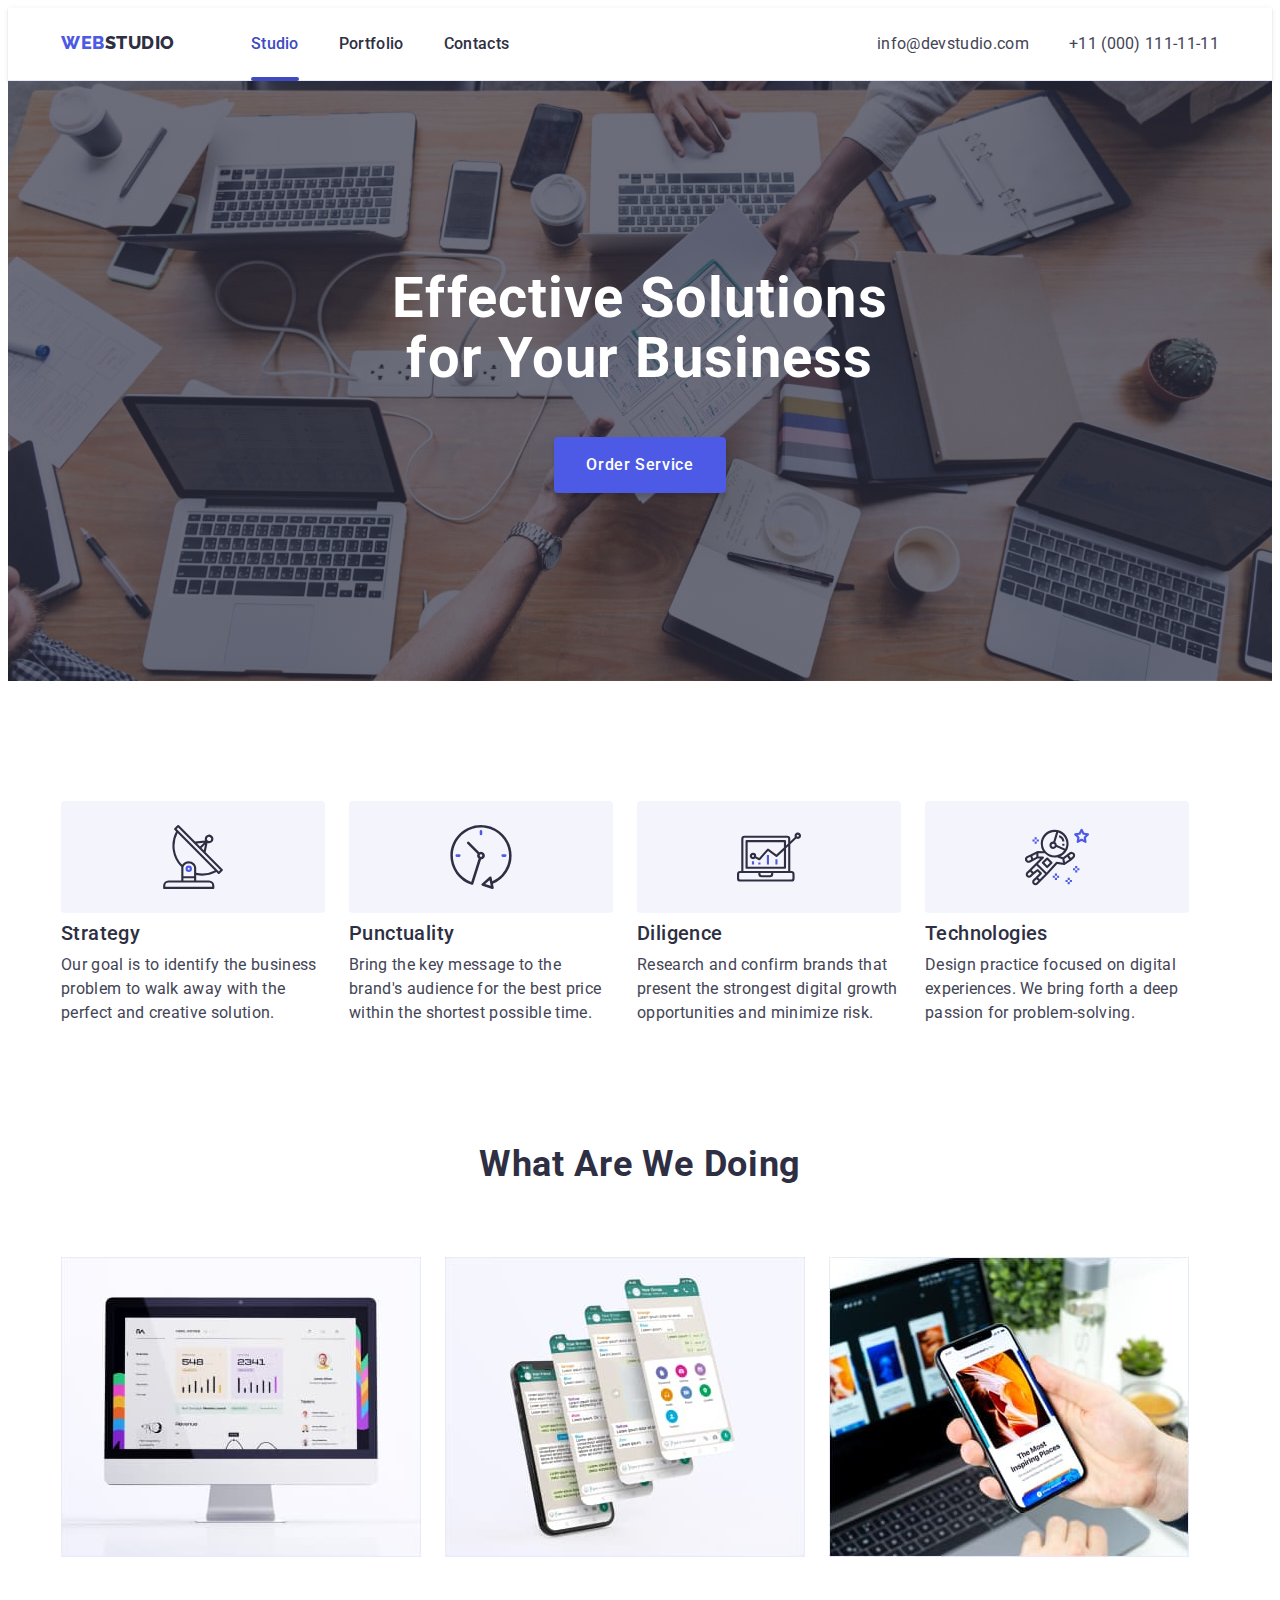
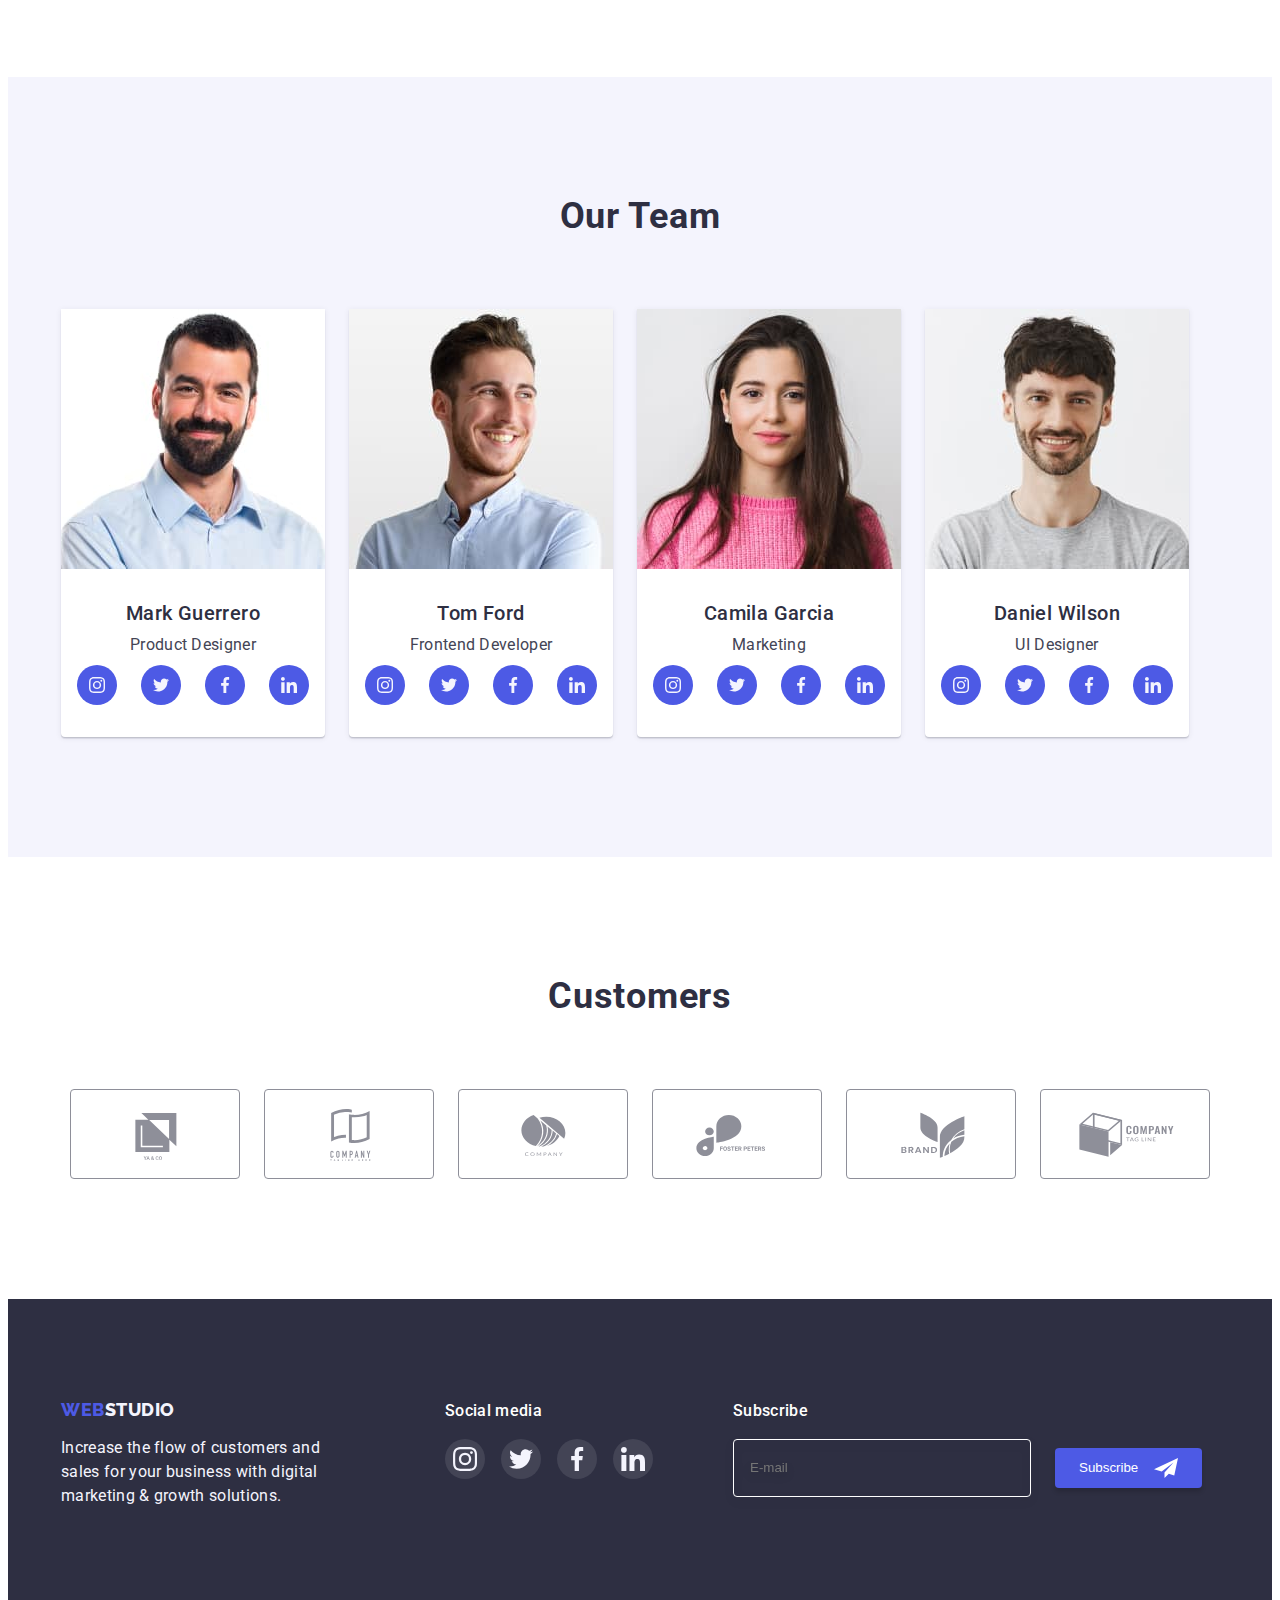
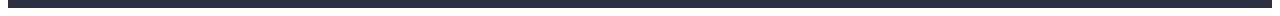
==== commit 45d1899e: "form" ====
--- a/index.html
+++ b/index.html
@@ -166,7 +166,7 @@
                     <use href="./images/icons.svg#icon-linkedin-1"></use>
                   </svg></a></li>
                 </ul>
-              </div class="team-wrap">
+              </div>
             </li>
             <li class="list-member">
               <img
@@ -193,7 +193,7 @@
                     <use href="./images/icons.svg#icon-linkedin-1"></use>
                   </svg></a></li>
                 </ul>
-              </div class="team-wrap">
+              </div>
             </li>
             <li class="list-member">
               <img
@@ -220,8 +220,7 @@
                     <use href="./images/icons.svg#icon-linkedin-1"></use>
                   </svg></a></li>
                 </ul>
-              </div class="team-wrap">
-              
+              </div> 
             </li>
             <li class="list-member">
                <img
@@ -248,7 +247,7 @@
                     <use href="./images/icons.svg#icon-linkedin-1"></use>
                   </svg></a></li>
                 </ul>
-              </div class="team-wrap">
+              </div>
             </li>
           </ul>
         </div >
@@ -329,15 +328,13 @@
             </svg></a></li>
           </ul>
         </div>
-        <div>
+        <div class="form-footer-container">
+          <p class="form-footer-title">Subscribe</p>
           <form class="form-footer">
-              <label class="form-footer-title" for="footer-email">Subscribe</label>
-              <div class="form-footer-wrap">
               <input class="footer-input" type="email" name="email" id="footer-email" placeholder="E-mail">
             <button class="footer-submit" type="submit">Subscribe<svg class="footer-subscribe-icon" width="24" height="24">
               <use href="./images/icons.svg#icon-plane"></use>
             </svg></button>
-            </div>
           </form>
         </div>
       </div >
@@ -351,7 +348,7 @@
               <form class="modal-form">
                 <div class="form-field">
                   <label class="form-label" for="name">Name</label>
-                  <div class="imput-wrap">
+                  <div class="input-wrap">
                     <input class="form-input" required type="text" name="user-name" id="name">
                     <svg class="input-icon" width="18" height="18"><use href="./images/icons.svg#icon-name">
                     </use>
@@ -360,7 +357,7 @@
                 </div>
                 <div class="form-field">
                   <label class="form-label" for="phone">Phone</label>
-                  <div class="imput-wrap">
+                  <div class="input-wrap">
                     <input class="form-input" required type="tel" name="user-phone" id="phone">
                     <svg class="input-icon" width="18" height="24"><use href="./images/icons.svg#icon-phone">
                     </use>
@@ -369,7 +366,7 @@
                 </div>
                 <div class="form-field">
                     <label class="form-label" for="email">Email</label>
-                    <div class="imput-wrap">
+                    <div class="input-wrap">
                       <input class="form-input" required type="email" name="user-email" id="email">
                       <svg class="input-icon" width="18" height="24"><use href="./images/icons.svg#icon-email">
                       </use>
--- a/css/styles.css
+++ b/css/styles.css
@@ -594,13 +594,9 @@
 }
 /* .socials-link-icon {
 } */
-.form-footer {
-  display: flex;
-  flex-direction: column;
+.form-footer-container {
   margin-left: 80px;
-}
-.form-footer-wrap {
-  display: flex;
+  display: block;
 }
 .form-footer-title {
   font-weight: 500;
@@ -609,6 +605,12 @@
   letter-spacing: 0.02em;
   color: var(--background-color);
   margin-bottom: 16px;
+}
+.form-footer {
+  display: flex;
+  align-items: center;
+  justify-content: center;
+  gap: 24px;
 }
 .footer-input {
   width: 264px;
@@ -624,7 +626,6 @@
 /* .footer-input::placeholder {
 } */
 .footer-submit {
-  margin-left: 24px;
   background-color: var(--logo-color);
 
   border-radius: 4px;
@@ -680,23 +681,28 @@
   transition-duration: 550ms;
   transition-timing-function: ease-in;
   padding: 24px;
+  padding-top: 72px;
   margin-bottom: 0;
 }
 .overlay.is-hidden .modal {
   transform: translate(-50%, -50%) scale(0) rotate(180deg);
 }
 .close-button {
-  background: var(#e7e9fc);
+  background-color: var(#e7e9fc);
   border: 1px solid rgba(0, 0, 0, 0.1);
   border-radius: 50%;
-  margin-bottom: 32px;
-
-  display: block;
-  margin-left: auto;
-  justify-content: center;
-  align-items: center;
-}
-.close-button:active {
+  
+  position: absolute;
+  top: 24px;
+  right: 24px;
+
+  transition-property: fill, background-color, border-color;
+  transition-duration: 250ms;
+  transition-timing-function: cubic-bezier(0.4, 0, 0.2, 1);
+
+}
+.close-button:hover,
+.close-button:focus {
   fill: var(--background-color);
   background-color: var(--button-color);
   border-color: var(--button-color);
@@ -734,7 +740,7 @@
   letter-spacing: 0.01em;
   color: var(--modal-color-text);
 }
-.imput-wrap {
+.input-wrap {
   position: relative;
 }
 .form-input {
@@ -787,7 +793,7 @@
   font-size: 12px;
   line-height: 1.17;
   letter-spacing: 0.04em;
-  color: rgba(46, 47, 66, 0.4);
+  color: var(--modal-color-text);
   display: flex;
   align-items: center;
 }
